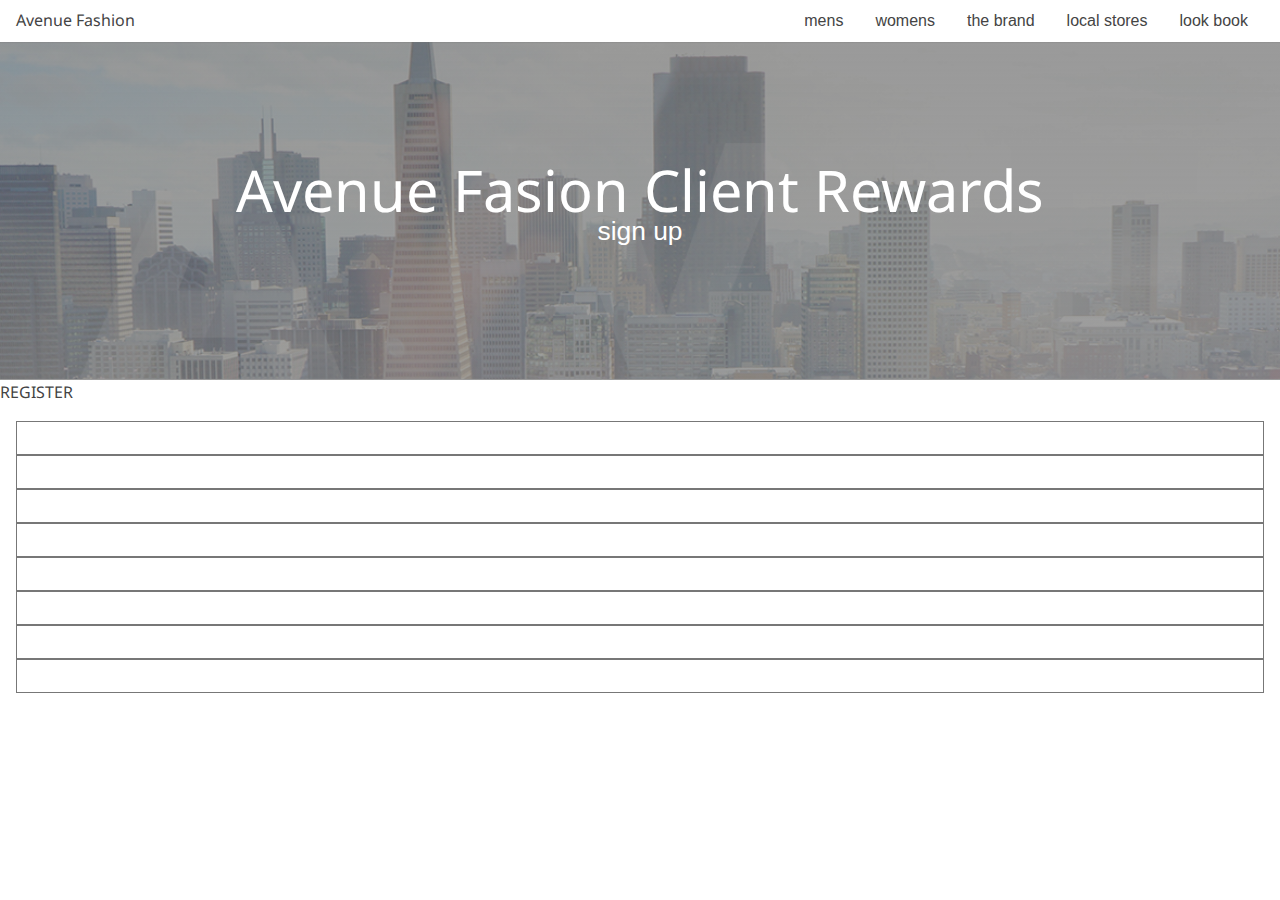
==== avenuefashion.com/index.html @ 08d727f2 "did nav + header + started forms. got a copy a jims(cha-ching)" ====
<!DOCTYPE html>
<html lang="en">

<head>
    <meta charset="UTF-8">
    <meta name="viewport" content="width=device-width, initial-scale=1.0">
    <meta http-equiv="X-UA-Compatible" content="ie=edge">
    <title>Avenue Fashion Client Sign Up</title>
    <link rel="stylesheet" href="css/style.css">

</head>

<body>
  <nav class="site-nav">
      <ul class="icon-view">
          <li class="avenue-brand"><h1><span>Avenue</span> Fashion</h1></li>
          <li> <img class="menu-icon"  src="img/menu.svg" alt="">
            <ul class="list-view">
            <li>mens</li>
            <li>womens</li>
            <li>the brand</li>
            <li>local stores</li>
            <li>look book</li>
            </ul>
        </li>
      </ul>
 
  </nav>
    <header class="page-header">
           <h1 class="title">Avenue Fasion Client Rewards</h1>
           <p class="tagline">sign up</p>
    </header>
    <main>
        <aside>
           <header> <h1>REGISTER</h1></header>
            <form id="avenue-client-reg" class="avenue-client-reg">
                
                <div class="first-name"></div>
                <div class="last-name"></div>
                <div class="email"></div>
                <div class="password"></div>
                <div class="confirm-password"></div>
                <div class="email-frequency"></div>
                <div class="phone-number"></div>
                <div class="fine-print"></div>
            </form>
        </aside>
    </main>
    <footer></footer>
</body>

</html>
---- avenuefashion.com/css/style.css ----
/*!
 * Bootstrap Reboot v4.2.1 (https://getbootstrap.com/)
 * Copyright 2011-2018 The Bootstrap Authors
 * Copyright 2011-2018 Twitter, Inc.
 * Licensed under MIT (https://github.com/twbs/bootstrap/blob/master/LICENSE)
 * Forked from Normalize.css, licensed MIT (https://github.com/necolas/normalize.css/blob/master/LICENSE.md)
 */
@import url("https://fonts.googleapis.com/css?family=Noto+Sans");
*,
*::before,
*::after {
  -webkit-box-sizing: border-box;
          box-sizing: border-box;
}

html {
  font-family: sans-serif;
  line-height: 1.15;
  -webkit-text-size-adjust: 100%;
  -webkit-tap-highlight-color: rgba(0, 0, 0, 0);
}

article,
aside,
figcaption,
figure,
footer,
header,
hgroup,
main,
nav,
section {
  display: block;
}

body {
  margin: 0;
  font-family: -apple-system, BlinkMacSystemFont, "Segoe UI", Roboto, "Helvetica Neue", Arial, "Noto Sans", sans-serif, "Apple Color Emoji", "Segoe UI Emoji", "Segoe UI Symbol", "Noto Color Emoji";
  font-size: 1rem;
  font-weight: 400;
  line-height: 1.5;
  color: #212529;
  text-align: left;
  background-color: #fff;
}

[tabindex="-1"]:focus {
  outline: 0 !important;
}

hr {
  -webkit-box-sizing: content-box;
          box-sizing: content-box;
  height: 0;
  overflow: visible;
}

h1,
h2,
h3,
h4,
h5,
h6 {
  margin-top: 0;
  margin-bottom: 0.5rem;
}

p {
  margin-top: 0;
  margin-bottom: 1rem;
}

abbr[title],
abbr[data-original-title] {
  text-decoration: underline;
  -webkit-text-decoration: underline dotted;
  text-decoration: underline dotted;
  cursor: help;
  border-bottom: 0;
  text-decoration-skip-ink: none;
}

address {
  margin-bottom: 1rem;
  font-style: normal;
  line-height: inherit;
}

ol,
ul,
dl {
  margin-top: 0;
  margin-bottom: 1rem;
  list-style-type: none;
}

ol ol,
ul ul,
ol ul,
ul ol {
  margin-bottom: 0;
}

dt {
  font-weight: 700;
}

dd {
  margin-bottom: .5rem;
  margin-left: 0;
}

blockquote {
  margin: 0 0 1rem;
}

b,
strong {
  font-weight: bolder;
}

small {
  font-size: 80%;
}

sub,
sup {
  position: relative;
  font-size: 75%;
  line-height: 0;
  vertical-align: baseline;
}

sub {
  bottom: -.25em;
}

sup {
  top: -.5em;
}

a {
  color: #007bff;
  text-decoration: none;
  background-color: transparent;
}

a:hover {
  color: #0056b3;
  text-decoration: underline;
}

a:not([href]):not([tabindex]) {
  color: inherit;
  text-decoration: none;
}

a:not([href]):not([tabindex]):hover,
a:not([href]):not([tabindex]):focus {
  color: inherit;
  text-decoration: none;
}

a:not([href]):not([tabindex]):focus {
  outline: 0;
}

pre,
code,
kbd,
samp {
  font-family: SFMono-Regular, Menlo, Monaco, Consolas, "Liberation Mono", "Courier New", monospace;
  font-size: 1em;
}

pre {
  margin-top: 0;
  margin-bottom: 1rem;
  overflow: auto;
}

figure {
  margin: 0 0 1rem;
}

img {
  border: none;
  width: 100%;
  vertical-align: middle;
  border-style: none;
}

svg {
  overflow: hidden;
  vertical-align: middle;
}

table {
  border-collapse: collapse;
}

caption {
  padding-top: 0.75rem;
  padding-bottom: 0.75rem;
  color: #6c757d;
  text-align: left;
  caption-side: bottom;
}

th {
  text-align: inherit;
}

label {
  display: inline-block;
  margin-bottom: 0.5rem;
}

button {
  border-radius: 0;
}

button:focus {
  outline: 1px dotted;
  outline: 5px auto -webkit-focus-ring-color;
}

input,
button,
select,
optgroup,
textarea {
  margin: 0;
  font-family: inherit;
  font-size: inherit;
  line-height: inherit;
}

button,
input {
  overflow: visible;
}

button,
select {
  text-transform: none;
}

button,
[type="button"],
[type="reset"],
[type="submit"] {
  -webkit-appearance: button;
}

button::-moz-focus-inner,
[type="button"]::-moz-focus-inner,
[type="reset"]::-moz-focus-inner,
[type="submit"]::-moz-focus-inner {
  padding: 0;
  border-style: none;
}

input[type="radio"],
input[type="checkbox"] {
  -webkit-box-sizing: border-box;
          box-sizing: border-box;
  padding: 0;
}

input[type="date"],
input[type="time"],
input[type="datetime-local"],
input[type="month"] {
  -webkit-appearance: listbox;
}

textarea {
  overflow: auto;
  resize: vertical;
}

fieldset {
  min-width: 0;
  padding: 0;
  margin: 0;
  border: 0;
}

legend {
  display: block;
  width: 100%;
  max-width: 100%;
  padding: 0;
  margin-bottom: .5rem;
  font-size: 1.5rem;
  line-height: inherit;
  color: inherit;
  white-space: normal;
}

progress {
  vertical-align: baseline;
}

[type="number"]::-webkit-inner-spin-button,
[type="number"]::-webkit-outer-spin-button {
  height: auto;
}

[type="search"] {
  outline-offset: -2px;
  -webkit-appearance: none;
}

[type="search"]::-webkit-search-decoration {
  -webkit-appearance: none;
}

::-webkit-file-upload-button {
  font: inherit;
  -webkit-appearance: button;
}

output {
  display: inline-block;
}

summary {
  display: list-item;
  cursor: pointer;
}

template {
  display: none;
}

[hidden] {
  display: none !important;
}
/*! minireset.css v0.0.4 | MIT License | github.com/jgthms/minireset.css */
html,
body,
p,
ol,
ul,
li,
dl,
dt,
dd,
blockquote,
figure,
fieldset,
legend,
textarea,
pre,
iframe,
hr,
h1,
h2,
h3,
h4,
h5,
h6 {
  margin: 0;
  padding: 0;
}

h1,
h2,
h3,
h4,
h5,
h6 {
  font-size: 100%;
  font-weight: normal;
}

ul {
  list-style: none;
}

button,
input,
select,
textarea {
  margin: 0;
}

html {
  -webkit-box-sizing: border-box;
          box-sizing: border-box;
}

* html, html:before, html:after {
  -webkit-box-sizing: inherit;
          box-sizing: inherit;
}

img,
embed,
iframe,
object,
video {
  height: auto;
  max-width: 100%;
}

audio {
  max-width: 100%;
}

iframe {
  border: 0;
}

table {
  border-collapse: collapse;
  border-spacing: 0;
}

table td,
table th {
  padding: 0;
  text-align: left;
}

/* montserrat-300 - latin */
@font-face {
  font-family: 'Montserrat';
  display: block;
  font-style: normal;
  font-weight: 300;
  src: local("Montserrat Light"), local("Montserrat-Light"), url("../fonts/montserrat/montserrat-v12-latin-300.woff2") format("woff2"), url("../fonts/montserrat/montserrat-v12-latin-300.woff") format("woff");
  /* Chrome 6+, Firefox 3.6+, IE 9+, Safari 5.1+ */
}

/* montserrat-regular - latin */
@font-face {
  font-family: 'Montserrat';
  display: block;
  font-style: normal;
  font-weight: 400;
  src: local("Montserrat Regular"), local("Montserrat-Regular"), url("../fonts/montserrat/montserrat-v12-latin-regular.woff2") format("woff2"), url("../fonts/montserrat/montserrat-v12-latin-regular.woff") format("woff");
  /* Chrome 6+, Firefox 3.6+, IE 9+, Safari 5.1+ */
}

/* montserrat-700 - latin */
@font-face {
  font-family: 'Montserrat';
  display: block;
  font-style: normal;
  font-weight: 700;
  src: local("Montserrat Bold"), local("Montserrat-Bold"), url("../fonts/montserrat/montserrat-v12-latin-700.woff2") format("woff2"), url("../fonts/montserrat/montserrat-v12-latin-700.woff") format("woff");
  /* Chrome 6+, Firefox 3.6+, IE 9+, Safari 5.1+ */
}

/* roboto-regular - latin */
@font-face {
  font-family: 'Roboto';
  display: block;
  font-style: normal;
  font-weight: 400;
  src: local("Roboto"), local("Roboto-Regular"), url("../fonts/roboto/roboto-v18-latin-regular.woff2") format("woff2"), url("../fonts/roboto/roboto-v18-latin-regular.woff") format("woff");
  /* Chrome 6+, Firefox 3.6+, IE 9+, Safari 5.1+ */
}

body {
  color: #444;
  font-size: "Montserrat";
  font-weight: 400;
  line-height: 1.6;
}

h1,
h2,
h3,
h4,
h5,
h6 {
  font-family: "Noto Sans", sans-serif;
  font-weight: 400;
}

.h1,
.h2 {
  line-height: 1.1;
}

.h3,
.h4 {
  line-height: 1.3;
}

.h1 {
  font-size: 400%;
  letter-spacing: -2px;
}

.h2 {
  font-size: 250%;
  letter-spacing: -1px;
}

.h3 {
  font-size: 200%;
}

.h4 {
  font-size: 180%;
}

.h5 {
  font-size: 130%;
}

/* .fixed {
    // font-family: $fixed-font-family;
    // font-size: $fixed-font-size;
    // line-height: $fixed-line-height;
}
 */
.quiet {
  color: cornflowerblue;
}

.loud, .bold {
  color: tomato;
}

.italic {
  font-style: italic;
}

.bold {
  font-weight: 700;
}

.block-margins {
  margin: 1em 0;
}

.unordered-list {
  list-style-type: disc;
}

.ordered-list {
  list-style: decimal;
}

.site-nav {
  padding: 0.5rem 1rem;
}

.icon-view {
  display: -webkit-box;
  display: -ms-flexbox;
  display: flex;
  -webkit-box-pack: justify;
      -ms-flex-pack: justify;
          justify-content: space-between;
}

.menu-icon {
  width: 1.5rem;
}

.list-view {
  display: none;
}

.avenu-brand {
  font-size: 1.125rem;
  font-weight: 300;
  color: #333;
}

.avenu-brand span {
  font-weight: 700;
}

@media (min-width: 720px) {
  .menu-icon {
    display: none;
  }
  .list-view {
    display: -webkit-box;
    display: -ms-flexbox;
    display: flex;
  }
  .list-view li {
    margin: 0 1rem;
  }
}

.page-header {
  background: -webkit-gradient(linear, left top, left bottom, from(rgba(83, 83, 83, 0.589)), to(rgba(128, 128, 128, 0.76))), url("../img/header-bkg-small.jpg") center/cover no-repeat;
  background: linear-gradient(rgba(83, 83, 83, 0.589), rgba(128, 128, 128, 0.76)), url("../img/header-bkg-small.jpg") center/cover no-repeat;
  padding: 8rem 0;
  color: #fff;
  text-align: center;
}

.title {
  font-size: calc(2rem + 2vw);
  line-height: 2.5rem;
}

.tagline {
  font-size: calc(1.25rem + 0.5vw);
}

@media (min-width: 800px) {
  .page-header {
    background: -webkit-gradient(linear, left top, left bottom, from(rgba(83, 83, 83, 0.589)), to(rgba(128, 128, 128, 0.76))), url("../img/header-bkg-large.jpg") center/cover no-repeat;
    background: linear-gradient(rgba(83, 83, 83, 0.589), rgba(128, 128, 128, 0.76)), url("../img/header-bkg-large.jpg") center/cover no-repeat;
    padding: 8rem 0;
  }
}

.avenue-client-reg {
  padding: 1rem;
}

.avenue-client-reg div {
  border: 1px solid #777777;
  padding: 1rem;
}
/*# sourceMappingURL=style.css.map */
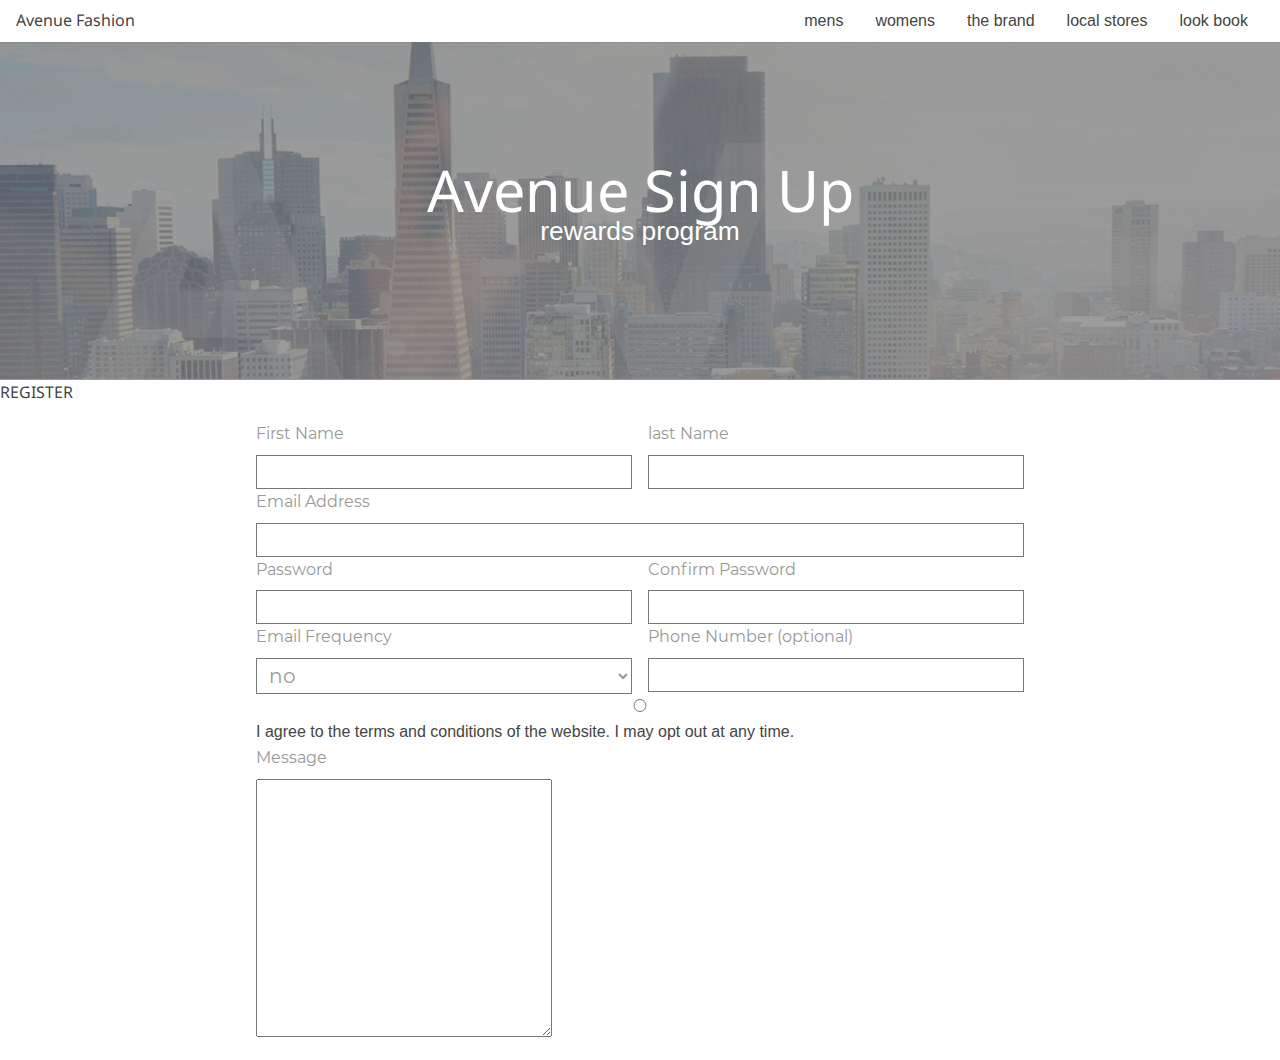
==== commit ae7b4fc1: "started forms shit" ====
--- a/avenuefashion.com/index.html
+++ b/avenuefashion.com/index.html
@@ -27,22 +27,52 @@
  
   </nav>
     <header class="page-header">
-           <h1 class="title">Avenue Fasion Client Rewards</h1>
-           <p class="tagline">sign up</p>
+           <h1 class="title">Avenue Sign Up</h1>
+           <p class="tagline">rewards program</p>
     </header>
     <main>
         <aside>
            <header> <h1>REGISTER</h1></header>
             <form id="avenue-client-reg" class="avenue-client-reg">
-                
-                <div class="first-name"></div>
-                <div class="last-name"></div>
-                <div class="email"></div>
-                <div class="password"></div>
-                <div class="confirm-password"></div>
-                <div class="email-frequency"></div>
-                <div class="phone-number"></div>
-                <div class="fine-print"></div>
+                <div class="first-name">
+                    <label for="firstName">First Name</label>
+                    <input id="firstName" type="text">
+                </div>
+                <div class="last-name">
+                    <label for="lastName">last Name</label>
+                    <input id="lastName" type="text">
+                </div>
+                <div class="email">
+                    <label for="email">Email Address</label>
+                    <input id="email" type="text">
+                </div>
+                <div class="password">
+                    <label for="password">Password</label>
+                    <input id="password" type="text">
+                </div>
+                <div class="confirm-password">
+                    <label for="conf-pass">Confirm Password</label>
+                    <input id="conf-pass" type="text">
+                </div>
+                <div class="email-frequency">
+                    <label for="">Email Frequency</label>
+                    <select name="" id="">
+                        <option value="no">no</option>
+                        <option value="yea">yes</option>
+                        <option value="weekly">weekly</option>
+                    </select>
+                </div>
+                <div class="phone-number">
+                    <label for="phoneNumber">Phone Number <span>(optional)</span></label>
+                    <input id="phoneNumber" type="text">
+                </div>
+                <div class="fine-print">
+                    <input id="email" type="radio"> I agree to the terms and conditions of the website. I may opt out at any time.
+                </div>
+                <div class="message">
+                    <label for="">Message</label><br/>
+                    <textarea name="" id="" cols="30" rows="10"></textarea>
+                </div>
             </form>
         </aside>
     </main>
--- a/avenuefashion.com/css/style.css
+++ b/avenuefashion.com/css/style.css
@@ -1,9 +1,9 @@
-/*!
- * Bootstrap Reboot v4.2.1 (https://getbootstrap.com/)
- * Copyright 2011-2018 The Bootstrap Authors
- * Copyright 2011-2018 Twitter, Inc.
- * Licensed under MIT (https://github.com/twbs/bootstrap/blob/master/LICENSE)
- * Forked from Normalize.css, licensed MIT (https://github.com/necolas/normalize.css/blob/master/LICENSE.md)
+/*!
+ * Bootstrap Reboot v4.2.1 (https://getbootstrap.com/)
+ * Copyright 2011-2018 The Bootstrap Authors
+ * Copyright 2011-2018 Twitter, Inc.
+ * Licensed under MIT (https://github.com/twbs/bootstrap/blob/master/LICENSE)
+ * Forked from Normalize.css, licensed MIT (https://github.com/necolas/normalize.css/blob/master/LICENSE.md)
  */
 @import url("https://fonts.googleapis.com/css?family=Noto+Sans");
 *,
@@ -514,11 +514,11 @@
   font-size: 130%;
 }
 
-/* .fixed {
-    // font-family: $fixed-font-family;
-    // font-size: $fixed-font-size;
-    // line-height: $fixed-line-height;
-}
+/* .fixed {
+    // font-family: $fixed-font-family;
+    // font-size: $fixed-font-size;
+    // line-height: $fixed-line-height;
+}
  */
 .quiet {
   color: cornflowerblue;
@@ -620,10 +620,93 @@
 
 .avenue-client-reg {
   padding: 1rem;
-}
-
-.avenue-client-reg div {
+  max-width: 960px;
+  margin: 0 auto;
+}
+
+.avenue-client-reg {
+  margin: 0 auto;
+  max-width: 800px;
+}
+
+.avenue-client-reg input, .avenue-client-reg select {
+  background: #fff;
   border: 1px solid #777777;
-  padding: 1rem;
+  width: 100%;
+  line-height: 1.5rem;
+  padding: 0.25rem 0.5rem;
+  font-family: "Montserrat";
+  font-size: 1.25rem;
+  color: #999;
+}
+
+.avenue-client-reg label {
+  color: #999;
+  font-family: "Montserrat";
+  font-size: 1rem;
+}
+
+@media (min-width: 720px) {
+  .avenue-client-reg {
+    display: -ms-grid;
+    display: grid;
+    -ms-grid-columns: (1fr)[2];
+        grid-template-columns: repeat(2, 1fr);
+    grid-column-gap: 1rem;
+        grid-template-areas: "firstname lastname"+ "email email"+ "password confirm"+ "frequency phone"+ "terms terms"+ "message message";
+  }
+  .avenue-client-reg :nth-child(1) {
+    -ms-grid-row: 1;
+    -ms-grid-column: 1;
+    grid-area: firstname;
+  }
+  .avenue-client-reg :nth-child(2) {
+    -ms-grid-row: 1;
+    -ms-grid-column: 2;
+    grid-area: lastname;
+  }
+  .avenue-client-reg :nth-child(3) {
+    -ms-grid-row: 2;
+    -ms-grid-column: 1;
+    -ms-grid-column-span: 2;
+    grid-area: email;
+  }
+  .avenue-client-reg :nth-child(4) {
+    -ms-grid-row: 3;
+    -ms-grid-column: 1;
+    grid-area: password;
+  }
+  .avenue-client-reg :nth-child(5) {
+    -ms-grid-row: 3;
+    -ms-grid-column: 2;
+    grid-area: confirm;
+  }
+  .avenue-client-reg :nth-child(6) {
+    -ms-grid-row: 4;
+    -ms-grid-column: 1;
+    grid-area: frequency;
+  }
+  .avenue-client-reg :nth-child(7) {
+    -ms-grid-row: 4;
+    -ms-grid-column: 2;
+    grid-area: phone;
+  }
+  .avenue-client-reg :nth-child(8) {
+    -ms-grid-row: 5;
+    -ms-grid-column: 1;
+    -ms-grid-column-span: 2;
+    grid-area: terms;
+  }
+  .avenue-client-reg :nth-child(9) {
+    -ms-grid-row: 6;
+    -ms-grid-column: 1;
+    -ms-grid-column-span: 2;
+    grid-area: message;
+  }
 }
 /*# sourceMappingURL=style.css.map */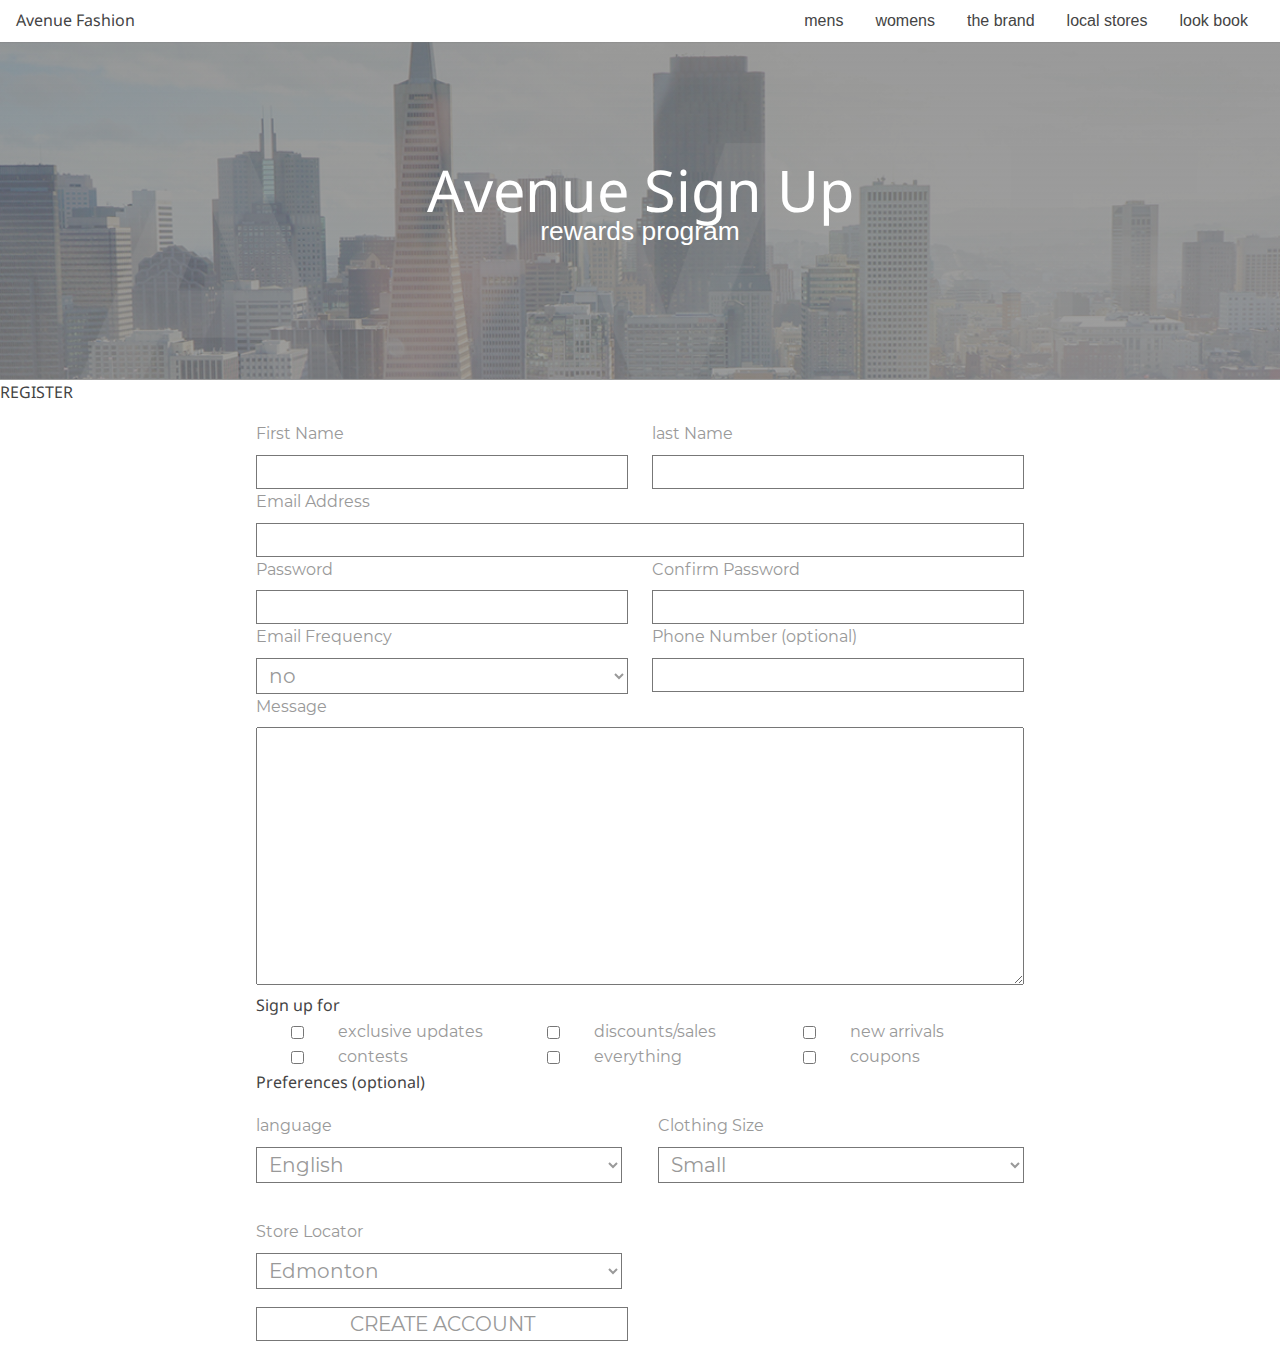
==== commit 2386f67e: "did more form stuff" ====
--- a/avenuefashion.com/index.html
+++ b/avenuefashion.com/index.html
@@ -32,7 +32,7 @@
     </header>
     <main>
         <aside>
-           <header> <h1>REGISTER</h1></header>
+            <h1>REGISTER</h1>
             <form id="avenue-client-reg" class="avenue-client-reg">
                 <div class="first-name">
                     <label for="firstName">First Name</label>
@@ -55,6 +55,16 @@
                     <input id="conf-pass" type="text">
                 </div>
                 <div class="email-frequency">
+                    
+                    <!-- <style>
+                        select{
+                            appearance: none;
+                            -webkit-appearance: none;
+                            -moz-appearance: none;
+                            background: url(../img/menu.svg) no-repeat;
+                        }
+                    </style> -->
+
                     <label for="">Email Frequency</label>
                     <select name="" id="">
                         <option value="no">no</option>
@@ -67,12 +77,101 @@
                     <input id="phoneNumber" type="text">
                 </div>
                 <div class="fine-print">
-                    <input id="email" type="radio"> I agree to the terms and conditions of the website. I may opt out at any time.
+                    <!-- <input id="email" type="radio"> <label for="">I agree to the terms and conditions of the website. I may opt out at any time.</label> -->
+                    
+                    <!-- <style>
+                        .radio-button{
+                            display: inline;
+                        }
+                        .dot{
+                            width: 5rem;
+                            height: 5rem;
+                            border-radius: 50%;
+                            background: grey;
+                            display: inline-flex;
+                            justify-content: center;
+                            align-items: center;
+                        }
+                        .inner-dot{
+                            width: 35%;
+                            height: 35%;
+                            border-radius: 50%;
+                            background: black;
+                        }
+                        .label{
+                            display: inline;
+                        }
+                    </style>
+                    <div class="radio-button">
+                        <div id="dot" class="dot" data-checked="true">
+                            <div id="inner-dot" class="inner-dot"></div>
+                        </div>
+                        <label class=".label" for="">dfg dfg dfg </label>
+                    </div>
+                    <script>
+                        const dot = document.querySelector('#dot');
+                        const innerDot = document.querySelector('#inner-dot');
+                        console.log(dot.dataset.checked)
+                        dot.addEventListener('click', ()=>{
+                            innerDot.classList.toggle('inner-dot')
+                        })
+                    </script> -->
+
                 </div>
+
                 <div class="message">
                     <label for="">Message</label><br/>
                     <textarea name="" id="" cols="30" rows="10"></textarea>
                 </div>
+
+                <div class="sign-up">
+                    <h2>Sign up for</h2>
+                    <div class="updates">
+                        <input type="checkbox" id="updates"><label for="updates">exclusive updates</label>
+                    </div>
+                    <div class="discounts">
+                        <input type="checkbox" id="discounts"><label for="discounts">discounts/sales</label>
+                    </div>
+                    <div class="new-arrivals">
+                        <input type="checkbox" id="new-arrivals"><label for="new-arrivals">new arrivals</label>
+                    </div>
+                    <div class="contests">
+                        <input type="checkbox" id="contests"><label for="contests">contests</label>
+                    </div>
+                    <div class="everything">
+                        <input type="checkbox" id="everything"><label for="everything">everything</label>
+                    </div>
+                    <div class="coupons">
+                        <input type="checkbox" id="coupons"><label for="coupons">coupons</label>
+                    </div>
+                </div>
+
+                <div class="preferences">
+                    <h2>Preferences (optional)</h2>
+                    <div class="language">
+                        <label for="language">language</label>
+                        <select name="" id="language">
+                            <option value="english">English</option>
+                        </select>
+                    </div>
+                    <div class="clothing-size">
+                        <label for="clothing-size">Clothing Size</label>
+                        <select name="" id="clothing-size">
+                            <option value="small">Small</option>
+                        </select>
+                    </div>
+                    <div class="store-locator">
+                        <label for="store-locator">Store Locator</label>
+                        <select name="" id="store-locator">
+                            <option value="edmonton">Edmonton</option>
+                        </select>
+                    </div>
+                </div>
+
+                <div class="submit-form">
+                    <input type="submit" value="CREATE ACCOUNT">
+                </div>
+
             </form>
         </aside>
     </main>
--- a/avenuefashion.com/css/style.css
+++ b/avenuefashion.com/css/style.css
@@ -646,67 +646,176 @@
   font-size: 1rem;
 }
 
+.avenue-client-reg h1 {
+  width: 100%;
+}
+
+.message textarea {
+  width: 100%;
+}
+
+.sign-up {
+  grid-area: signup;
+  display: -webkit-box;
+  display: -ms-flexbox;
+  display: flex;
+  -ms-flex-pack: distribute;
+      justify-content: space-around;
+  -ms-flex-wrap: wrap;
+      flex-wrap: wrap;
+}
+
+.sign-up label {
+  display: inline;
+  padding-left: 0.25rem;
+}
+
+.sign-up input[type='checkbox'] {
+  width: inherit;
+  display: inline-block;
+  border: 3px solid green;
+  vertical-align: middle;
+}
+
+.sign-up div {
+  width: calc(33% - 0.7rem);
+}
+
+.sign-up h2 {
+  width: 100%;
+}
+
+.preferences {
+  grid-area: pref;
+  display: -webkit-box;
+  display: -ms-flexbox;
+  display: flex;
+  -ms-flex-wrap: wrap;
+      flex-wrap: wrap;
+  -webkit-box-pack: justify;
+      -ms-flex-pack: justify;
+          justify-content: space-between;
+}
+
+.preferences div {
+  width: calc(50% - 1.125rem);
+  margin: 1.125rem 0;
+}
+
+.preferences h2 {
+  width: 100%;
+}
+
 @media (min-width: 720px) {
   .avenue-client-reg {
     display: -ms-grid;
     display: grid;
     -ms-grid-columns: (1fr)[2];
         grid-template-columns: repeat(2, 1fr);
-    grid-column-gap: 1rem;
+    grid-column-gap: 1.5rem;
         grid-template-areas: "firstname lastname"  "email email"  "password confirm"  "frequency phone"  "terms terms"- "message message";
-  }
-  .avenue-client-reg :nth-child(1) {
+ "message message"+ "signup signup"+ "pref pref";
+  }
+  .avenue-client-reg .firstname {
     -ms-grid-row: 1;
     -ms-grid-column: 1;
     grid-area: firstname;
   }
-  .avenue-client-reg :nth-child(2) {
+  .avenue-client-reg .lastname {
     -ms-grid-row: 1;
     -ms-grid-column: 2;
     grid-area: lastname;
   }
-  .avenue-client-reg :nth-child(3) {
+  .avenue-client-reg .email {
     -ms-grid-row: 2;
     -ms-grid-column: 1;
     -ms-grid-column-span: 2;
     grid-area: email;
   }
-  .avenue-client-reg :nth-child(4) {
+  .avenue-client-reg .password {
     -ms-grid-row: 3;
     -ms-grid-column: 1;
     grid-area: password;
   }
-  .avenue-client-reg :nth-child(5) {
+  .avenue-client-reg .confirm-password {
     -ms-grid-row: 3;
     -ms-grid-column: 2;
     grid-area: confirm;
   }
-  .avenue-client-reg :nth-child(6) {
+  .avenue-client-reg .email-frequency {
     -ms-grid-row: 4;
     -ms-grid-column: 1;
     grid-area: frequency;
   }
-  .avenue-client-reg :nth-child(7) {
+  .avenue-client-reg .phone-number {
     -ms-grid-row: 4;
     -ms-grid-column: 2;
     grid-area: phone;
   }
-  .avenue-client-reg :nth-child(8) {
+  .avenue-client-reg .fine-print {
     -ms-grid-row: 5;
     -ms-grid-column: 1;
     -ms-grid-column-span: 2;
     grid-area: terms;
   }
-  .avenue-client-reg :nth-child(9) {
+  .avenue-client-reg .message {
     -ms-grid-row: 6;
     -ms-grid-column: 1;
     -ms-grid-column-span: 2;
     grid-area: message;
   }
+  .avenue-client-reg .message textarea {
+    width: 100%;
+  }
+  .avenue-client-reg .sign-up {
+    -ms-grid-row: 7;
+    -ms-grid-column: 1;
+    -ms-grid-column-span: 2;
+    grid-area: signup;
+    display: -webkit-box;
+    display: -ms-flexbox;
+    display: flex;
+    -ms-flex-pack: distribute;
+        justify-content: space-around;
+    -ms-flex-wrap: wrap;
+        flex-wrap: wrap;
+  }
+  .avenue-client-reg .sign-up label {
+    display: inline;
+    padding-left: 0.25rem;
+  }
+  .avenue-client-reg .sign-up input[type='checkbox'] {
+    width: inherit;
+    display: inline-block;
+    border: 3px solid green;
+    vertical-align: middle;
+  }
+  .avenue-client-reg .sign-up div {
+    width: calc(33% - 0.5rem);
+  }
+  .avenue-client-reg .preferences {
+    -ms-grid-row: 8;
+    -ms-grid-column: 1;
+    -ms-grid-column-span: 2;
+    grid-area: pref;
+    display: -webkit-box;
+    display: -ms-flexbox;
+    display: flex;
+    -ms-flex-wrap: wrap;
+        flex-wrap: wrap;
+    -webkit-box-pack: justify;
+        -ms-flex-pack: justify;
+            justify-content: space-between;
+  }
+  .avenue-client-reg .preferences div {
+    width: calc(50% - 1.125rem);
+    margin: 1.125rem 0;
+  }
 }
 /*# sourceMappingURL=style.css.map */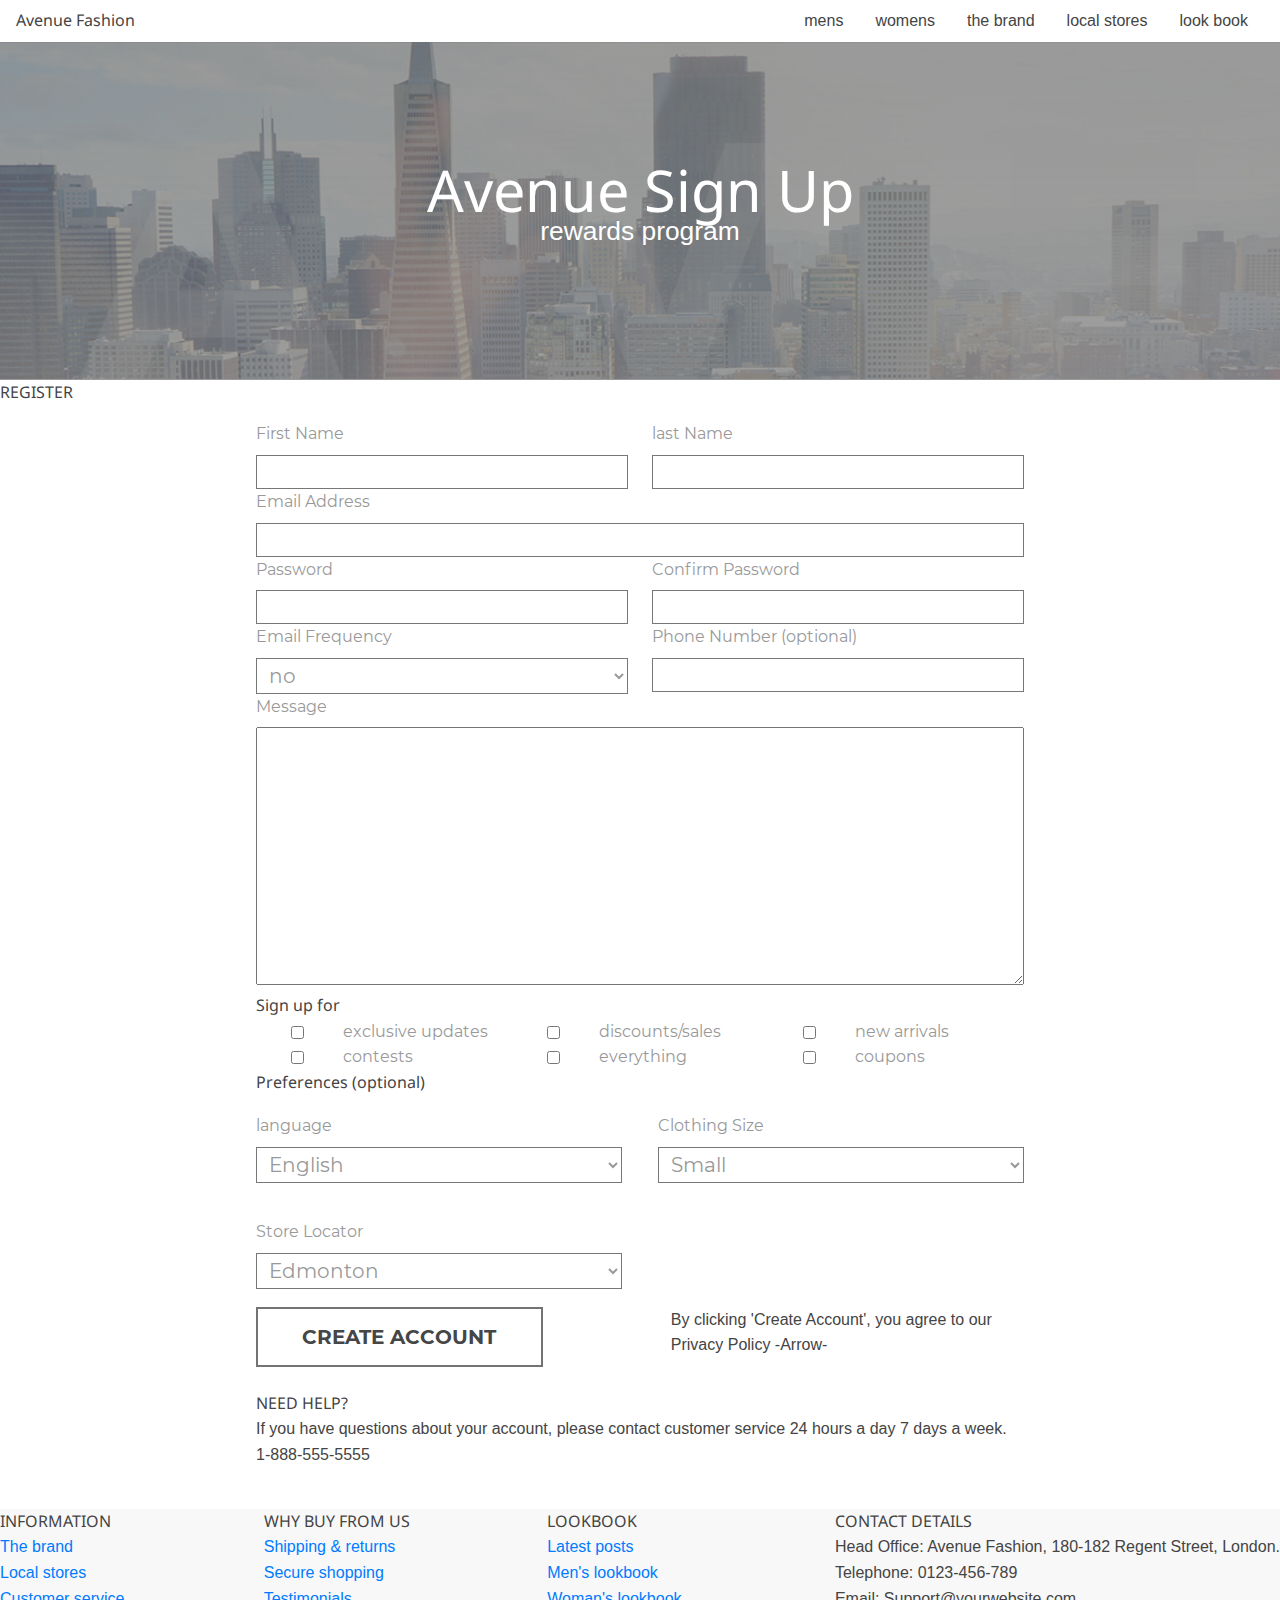
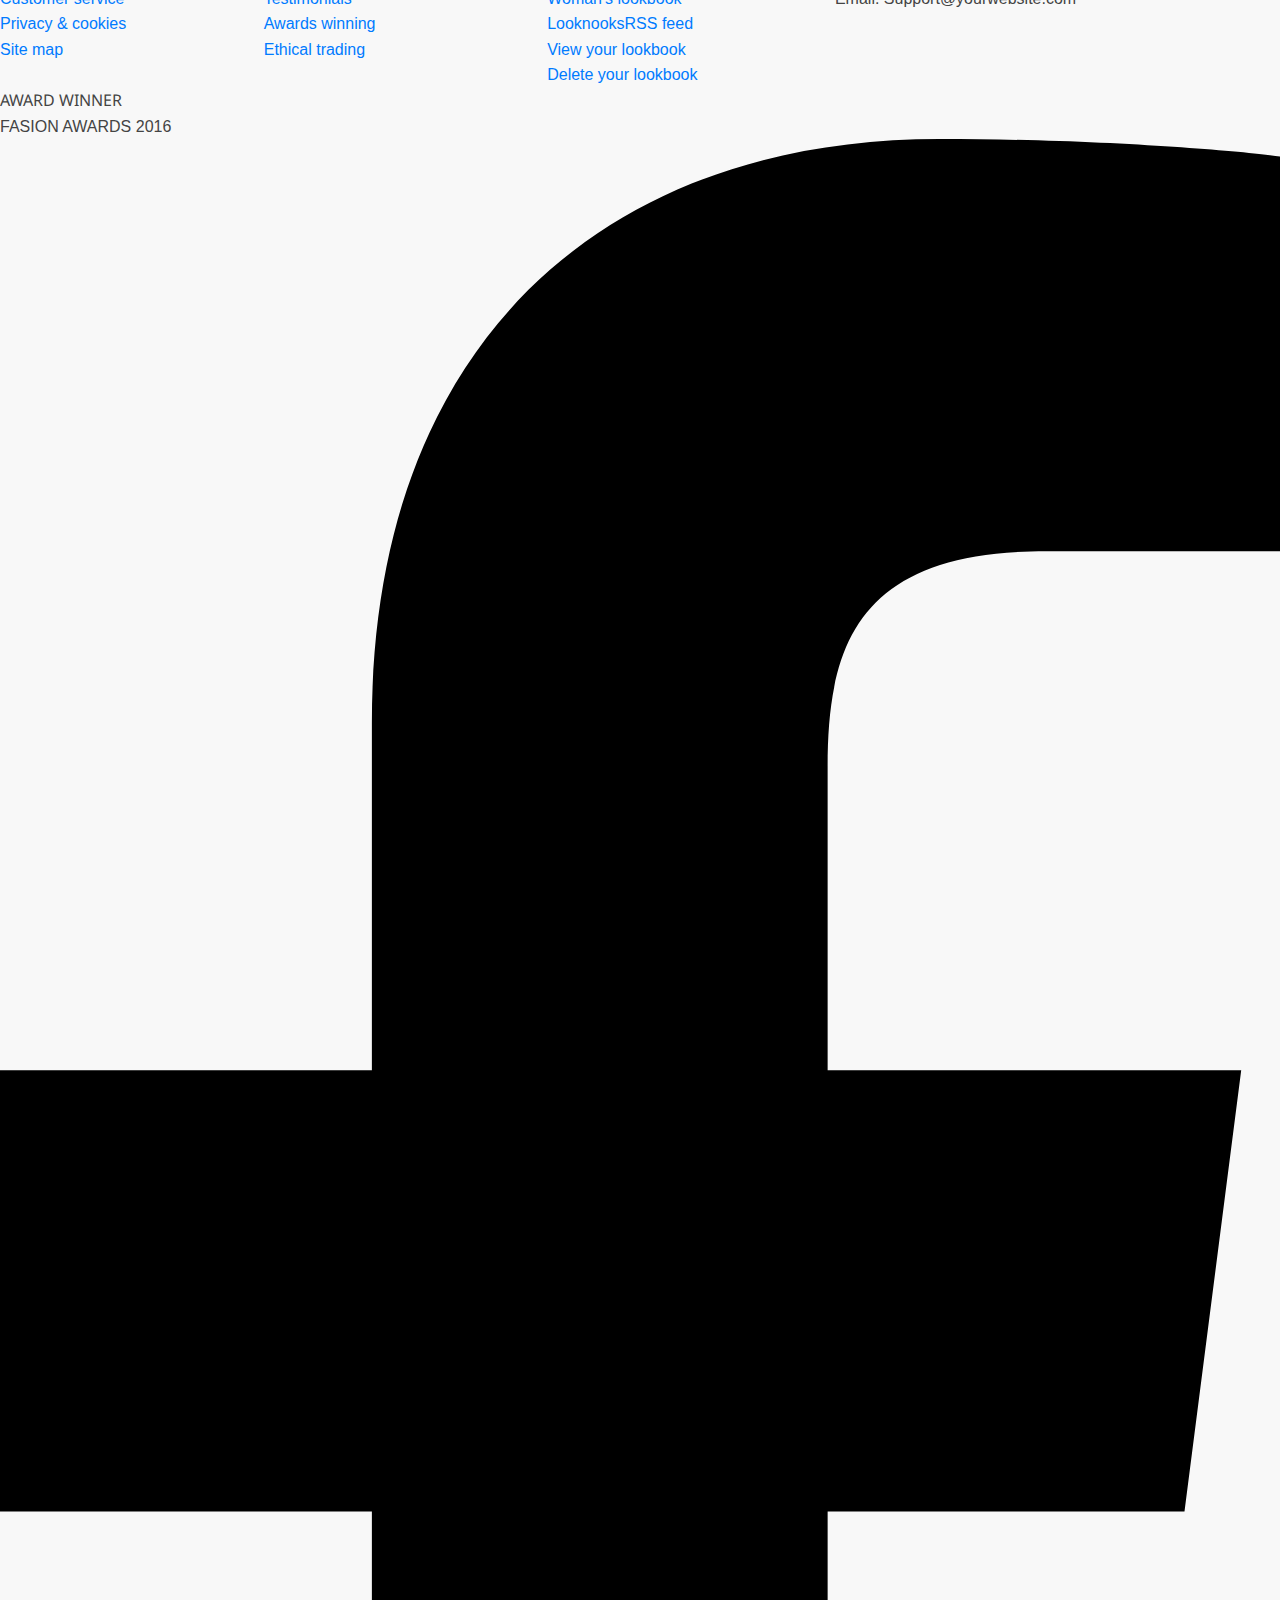
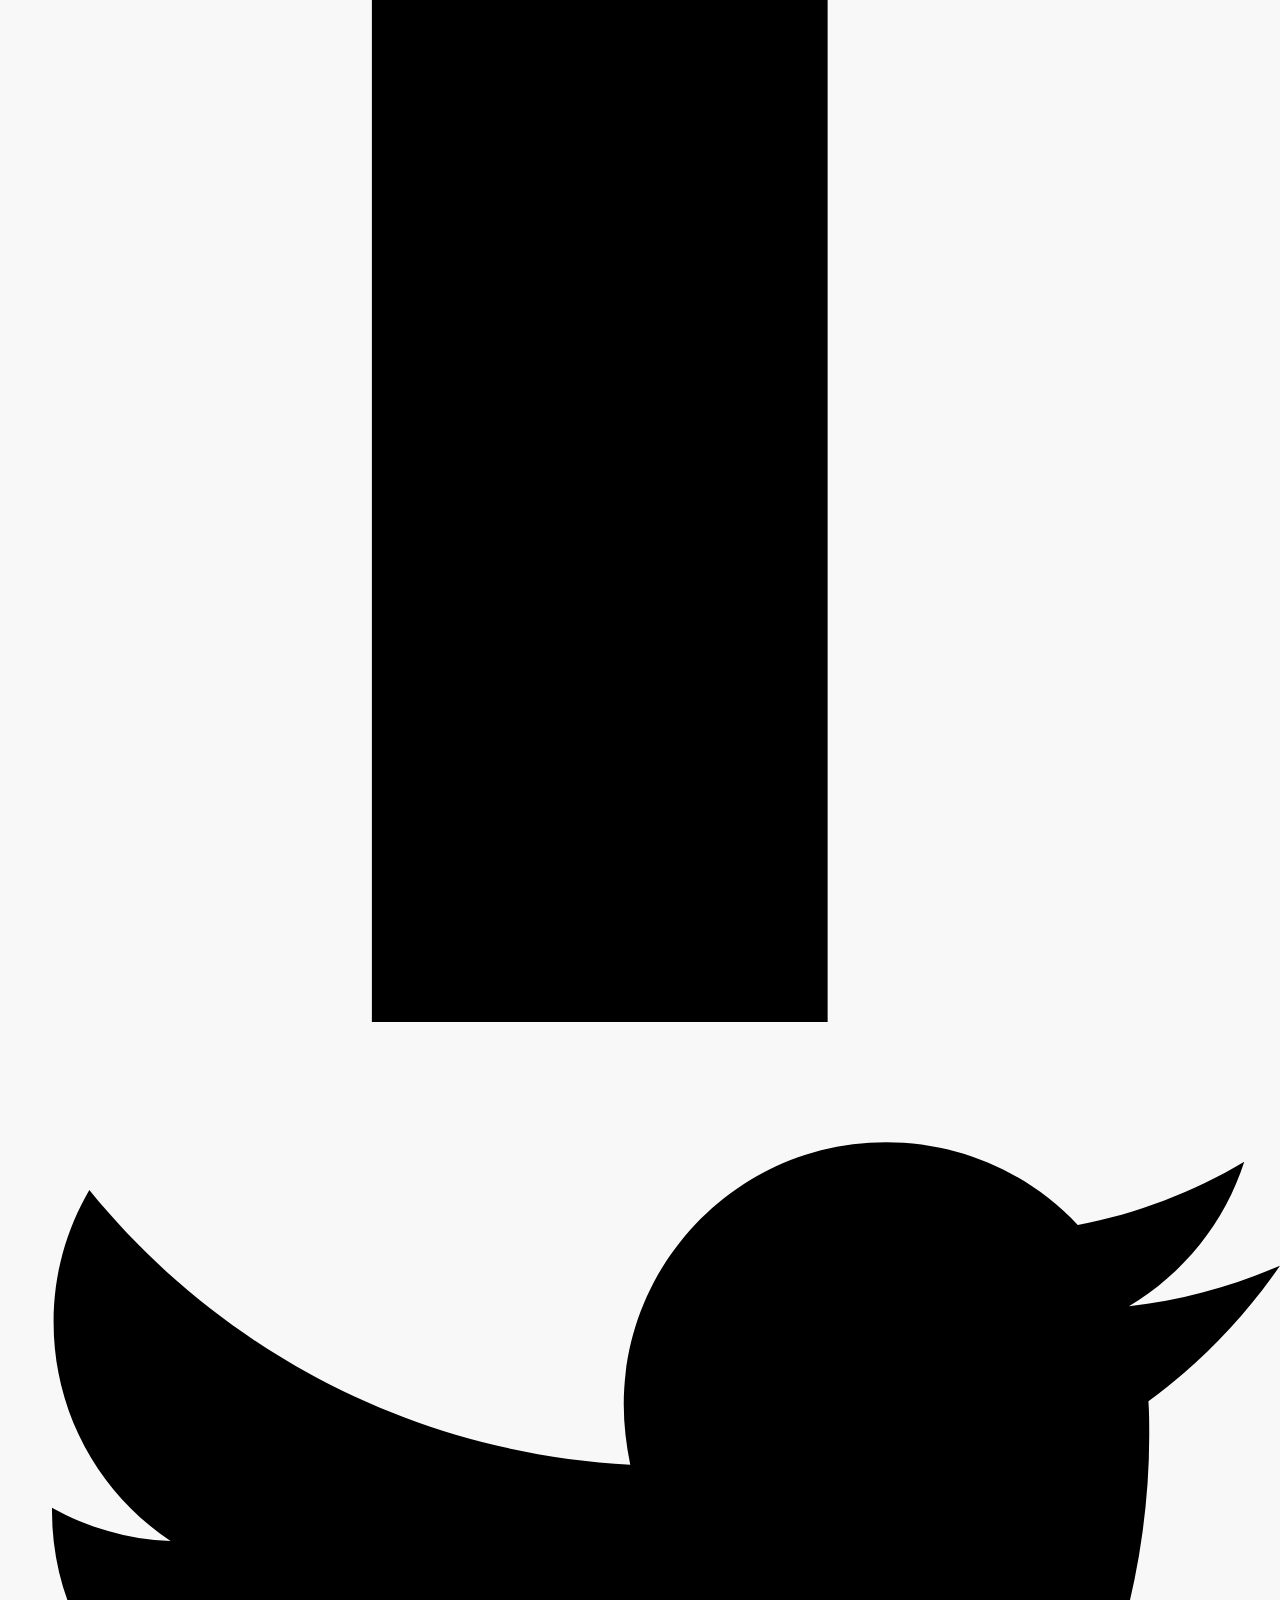
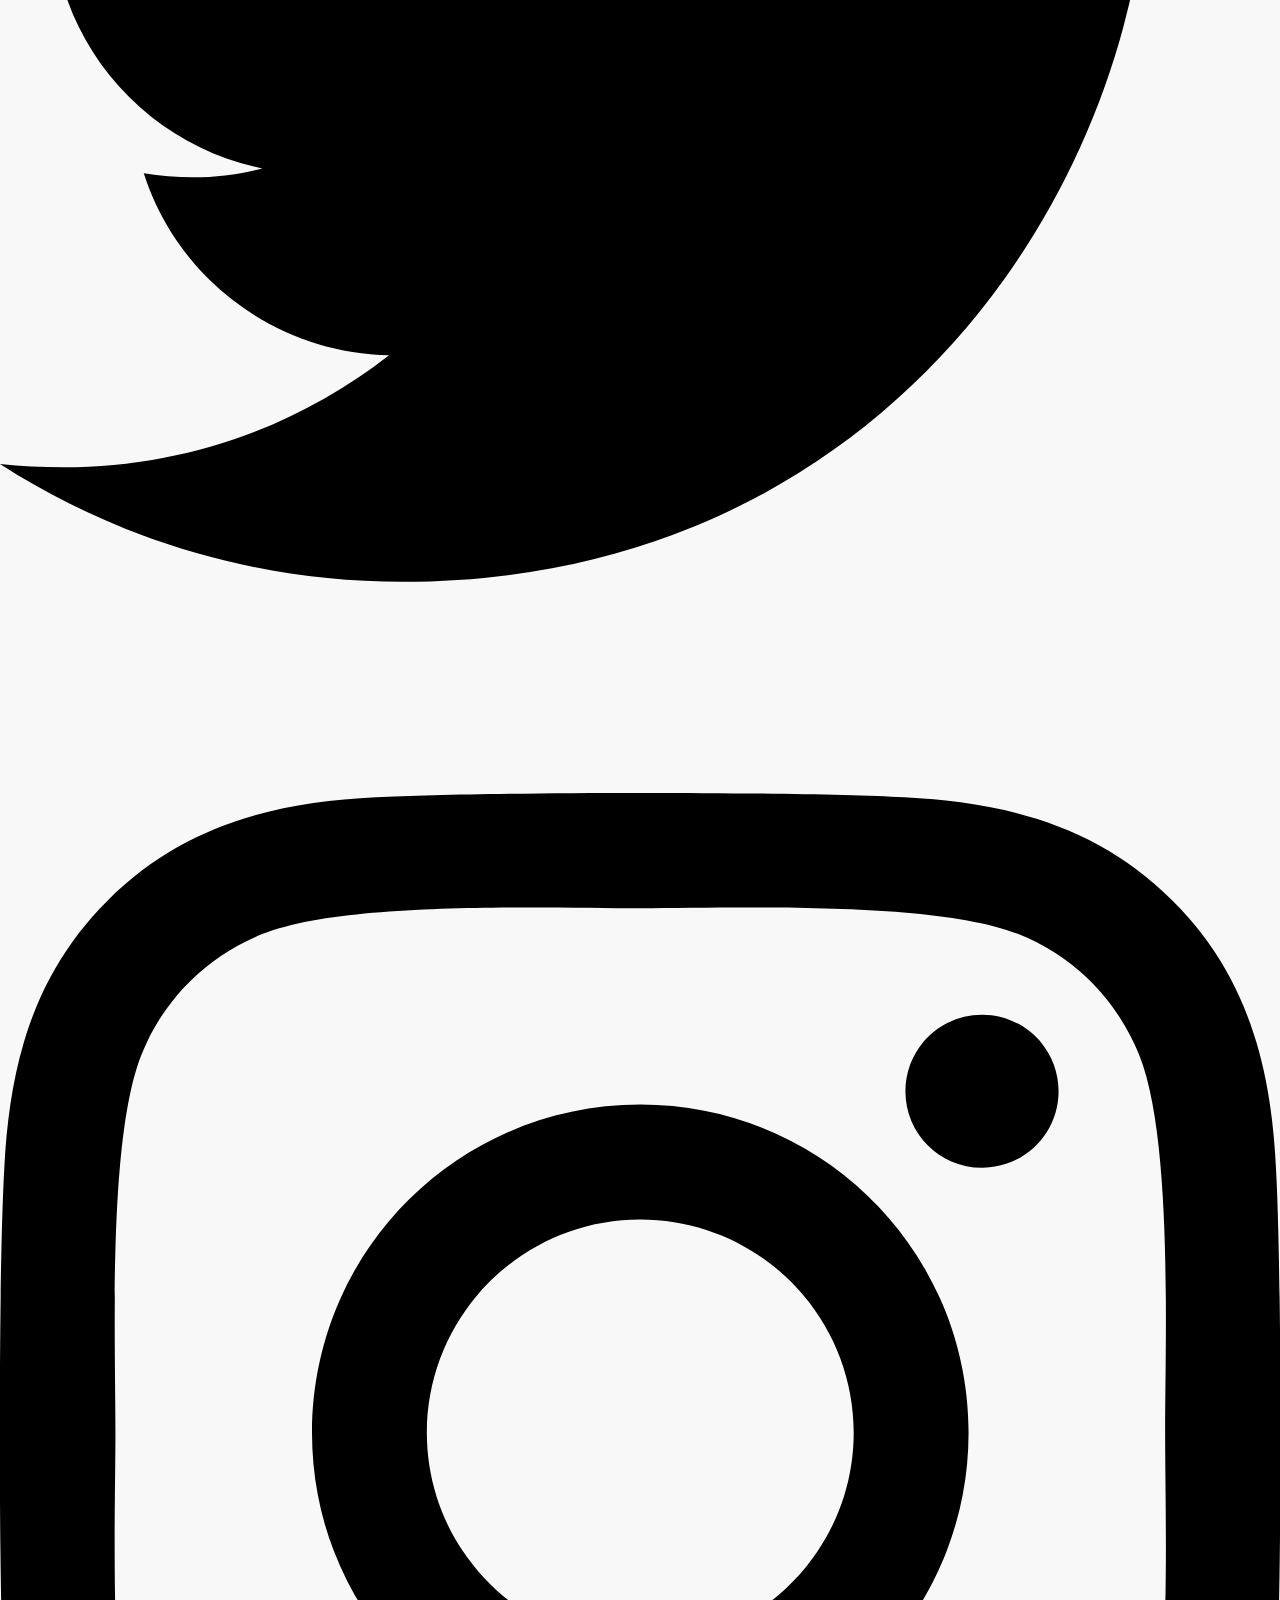
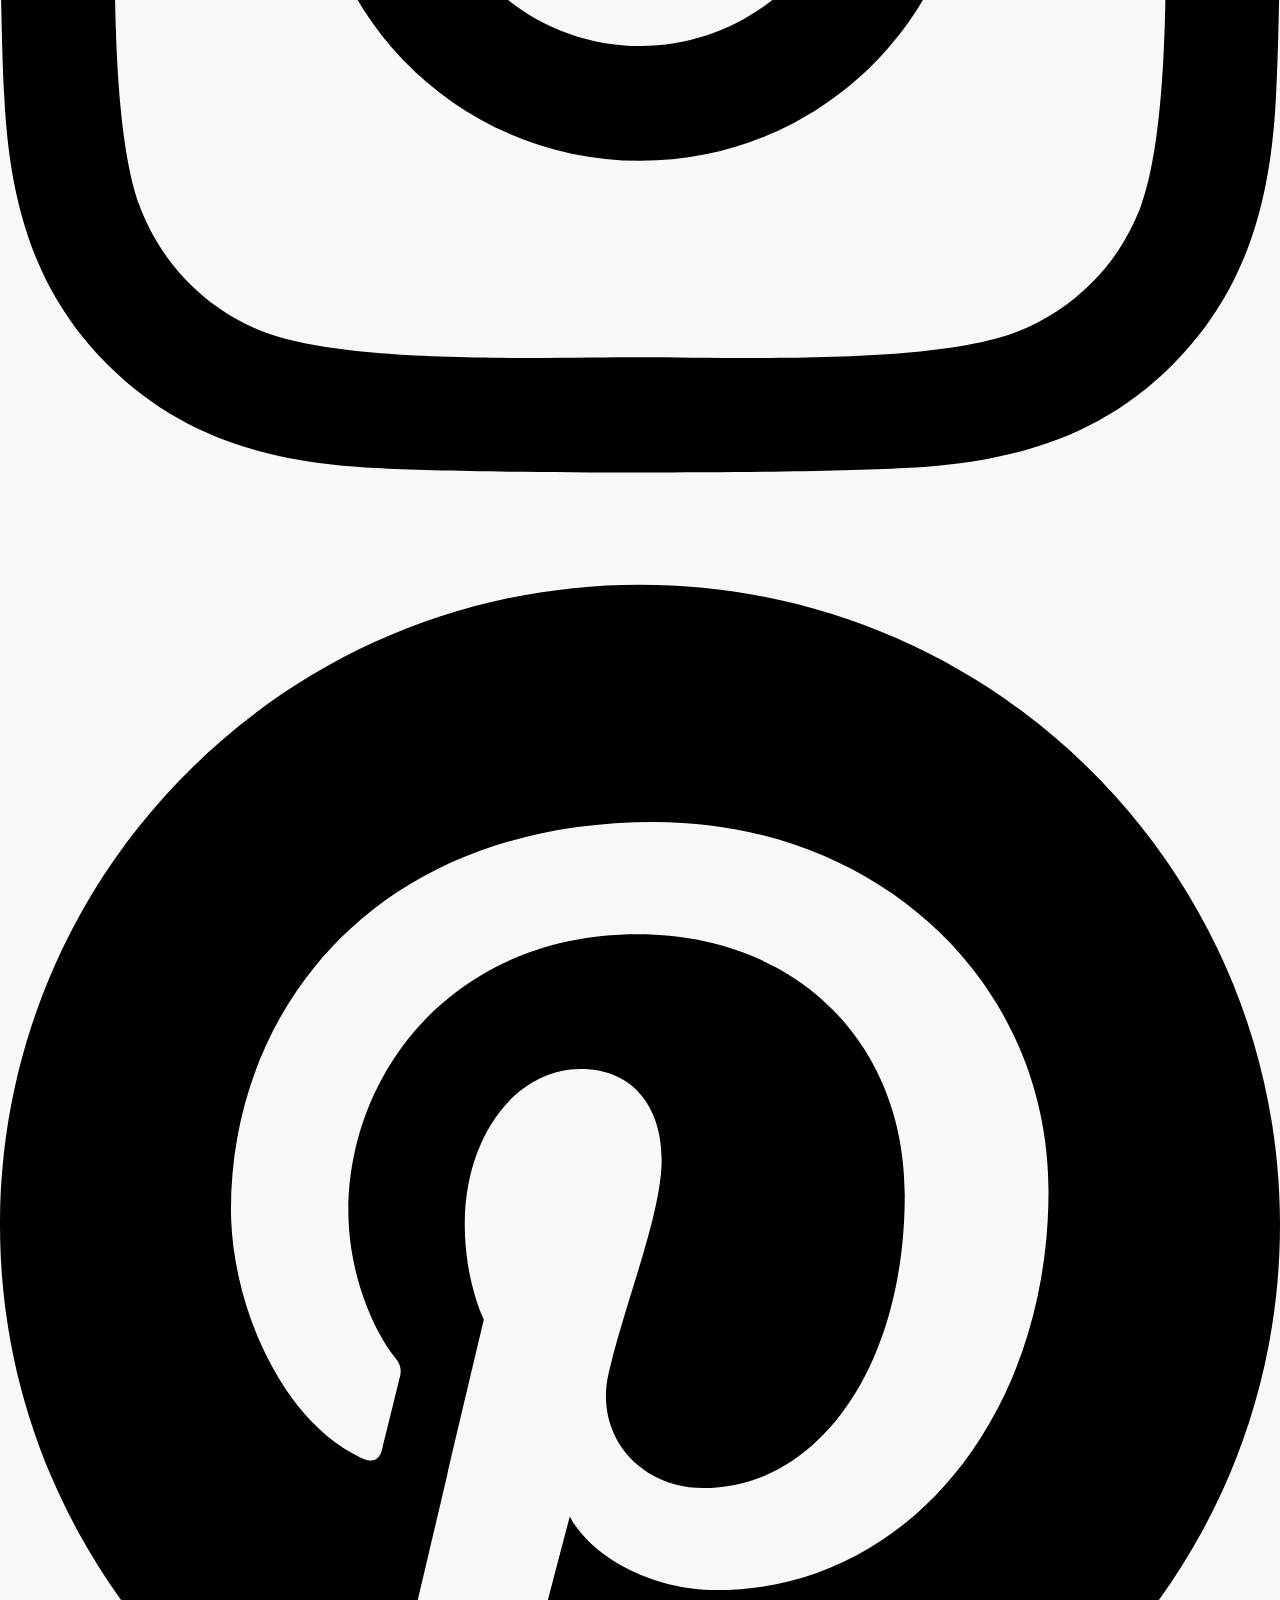
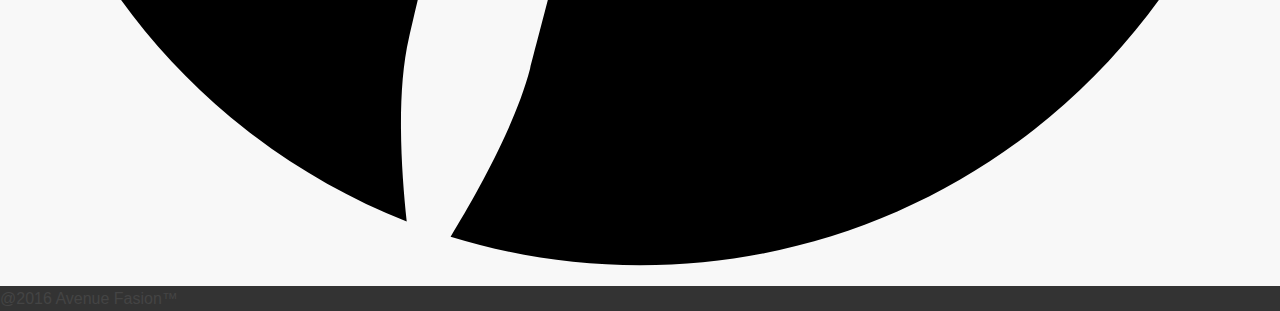
==== commit 5e0f5099: "started footer" ====
--- a/avenuefashion.com/index.html
+++ b/avenuefashion.com/index.html
@@ -11,24 +11,28 @@
 </head>
 
 <body>
-  <nav class="site-nav">
-      <ul class="icon-view">
-          <li class="avenue-brand"><h1><span>Avenue</span> Fashion</h1></li>
-          <li> <img class="menu-icon"  src="img/menu.svg" alt="">
-            <ul class="list-view">
-            <li>mens</li>
-            <li>womens</li>
-            <li>the brand</li>
-            <li>local stores</li>
-            <li>look book</li>
-            </ul>
-        </li>
-      </ul>
- 
-  </nav>
+    <nav class="site-nav">
+        <ul class="icon-view">
+            <li class="avenue-brand">
+                <h1>
+                    <span>Avenue</span> Fashion</h1>
+            </li>
+            <li>
+                <img class="menu-icon" src="img/menu.svg" alt="">
+                <ul class="list-view">
+                    <li>mens</li>
+                    <li>womens</li>
+                    <li>the brand</li>
+                    <li>local stores</li>
+                    <li>look book</li>
+                </ul>
+            </li>
+        </ul>
+
+    </nav>
     <header class="page-header">
-           <h1 class="title">Avenue Sign Up</h1>
-           <p class="tagline">rewards program</p>
+        <h1 class="title">Avenue Sign Up</h1>
+        <p class="tagline">rewards program</p>
     </header>
     <main>
         <aside>
@@ -55,7 +59,7 @@
                     <input id="conf-pass" type="text">
                 </div>
                 <div class="email-frequency">
-                    
+
                     <!-- <style>
                         select{
                             appearance: none;
@@ -73,12 +77,14 @@
                     </select>
                 </div>
                 <div class="phone-number">
-                    <label for="phoneNumber">Phone Number <span>(optional)</span></label>
+                    <label for="phoneNumber">Phone Number
+                        <span>(optional)</span>
+                    </label>
                     <input id="phoneNumber" type="text">
                 </div>
                 <div class="fine-print">
                     <!-- <input id="email" type="radio"> <label for="">I agree to the terms and conditions of the website. I may opt out at any time.</label> -->
-                    
+
                     <!-- <style>
                         .radio-button{
                             display: inline;
@@ -120,29 +126,36 @@
                 </div>
 
                 <div class="message">
-                    <label for="">Message</label><br/>
+                    <label for="">Message</label>
+                    <br/>
                     <textarea name="" id="" cols="30" rows="10"></textarea>
                 </div>
 
                 <div class="sign-up">
                     <h2>Sign up for</h2>
                     <div class="updates">
-                        <input type="checkbox" id="updates"><label for="updates">exclusive updates</label>
+                        <input type="checkbox" id="updates">
+                        <label for="updates">exclusive updates</label>
                     </div>
                     <div class="discounts">
-                        <input type="checkbox" id="discounts"><label for="discounts">discounts/sales</label>
+                        <input type="checkbox" id="discounts">
+                        <label for="discounts">discounts/sales</label>
                     </div>
                     <div class="new-arrivals">
-                        <input type="checkbox" id="new-arrivals"><label for="new-arrivals">new arrivals</label>
+                        <input type="checkbox" id="new-arrivals">
+                        <label for="new-arrivals">new arrivals</label>
                     </div>
                     <div class="contests">
-                        <input type="checkbox" id="contests"><label for="contests">contests</label>
+                        <input type="checkbox" id="contests">
+                        <label for="contests">contests</label>
                     </div>
                     <div class="everything">
-                        <input type="checkbox" id="everything"><label for="everything">everything</label>
+                        <input type="checkbox" id="everything">
+                        <label for="everything">everything</label>
                     </div>
                     <div class="coupons">
-                        <input type="checkbox" id="coupons"><label for="coupons">coupons</label>
+                        <input type="checkbox" id="coupons">
+                        <label for="coupons">coupons</label>
                     </div>
                 </div>
 
@@ -170,12 +183,73 @@
 
                 <div class="submit-form">
                     <input type="submit" value="CREATE ACCOUNT">
+                    <p>By clicking 'Create Account', you agree to our Privacy Policy -Arrow-</p>
+                </div>
+                <br/>
+                <div class="help">
+                    <h2>NEED HELP?</h2>
+                    <p>If you have questions about your account, please contact customer service 24 hours a day 7 days a week. 1-888-555-5555</p>
                 </div>
 
             </form>
         </aside>
     </main>
-    <footer></footer>
+    <footer>
+        <aside class="site-links">
+            <div class="info">
+                <h3>INFORMATION</h3>
+                <ul>
+                    <li><a href="#">The brand</a></li>
+                    <li><a href="#">Local stores</a></li>
+                    <li><a href="#">Customer service</a></li>
+                    <li><a href="#">Privacy & cookies</a></li>
+                    <li><a href="#">Site map</a></li>
+                </ul>
+            </div>
+            <div class="why-buy">
+                <h3>WHY BUY FROM US</h3>
+                <ul>
+                    <li><a href="#">Shipping & returns</a></li>
+                    <li><a href="#">Secure shopping</a></li>
+                    <li><a href="#">Testimonials</a></li>
+                    <li><a href="#">Awards winning</a></li>
+                    <li><a href="#">Ethical trading</a></li>
+                </ul>
+            </div>
+            <div class="lookbook">
+                <h3>LOOKBOOK</h3>
+                <ul>
+                    <li><a href="#">Latest posts</a></li>
+                    <li><a href="#">Men's lookbook</a></li>
+                    <li><a href="#">Woman's lookbook</a></li>
+                    <li><a href="#">LooknooksRSS feed</a></li>
+                    <li><a href="#">View your lookbook</a></li>
+                    <li><a href="#">Delete your lookbook</a></li>
+                </ul>
+            </div>
+            <div class="contact-deets">
+                <h3>CONTACT DETAILS</h3>
+                <ul>
+                    <li>Head Office: Avenue Fashion, 180-182 Regent Street, London.</li>
+                    <li>Telephone: 0123-456-789</li>
+                    <li>Email: Support@yourwebsite.com</li>
+                </ul>
+            </div>
+        </aside>
+
+        <aside class="award">
+            <h1>AWARD WINNER</h1>
+            <p>FASION AWARDS 2016</p>
+        </aside>
+
+        <aside class="social-media">
+            <img src="img/facebook-f-brands.svg" alt="">
+            <img src="img/twitter-brands.svg" alt="">
+            <img src="img/instagram-brands.svg" alt="">
+            <img src="img/pinterest-brands.svg" alt="">
+        </aside>
+        <footer>@2016 Avenue Fasion&trade;</footer>
+    </footer>
 </body>
 
 </html>--- a/avenuefashion.com/css/style.css
+++ b/avenuefashion.com/css/style.css
@@ -629,7 +629,8 @@
   max-width: 800px;
 }
 
-.avenue-client-reg input, .avenue-client-reg select {
+.avenue-client-reg input,
+.avenue-client-reg select {
   background: #fff;
   border: 1px solid #777777;
   width: 100%;
@@ -670,7 +671,7 @@
   padding-left: 0.25rem;
 }
 
-.sign-up input[type='checkbox'] {
+.sign-up input[type="checkbox"] {
   width: inherit;
   display: inline-block;
   border: 3px solid green;
@@ -704,6 +705,19 @@
 
 .preferences h2 {
   width: 100%;
+}
+
+.submit-form {
+  display: block;
+}
+
+.submit-form input {
+  width: 260px;
+  height: 60px;
+  font-weight: bold;
+  color: #454647;
+  border: 2px solid #737373;
+  margin-bottom: 1.5rem;
 }
 
 @media (min-width: 720px) {
@@ -720,7 +734,9 @@
  "terms terms"  "message message"  "signup signup"- "pref pref";
+ "pref pref"+ "create create"+ "help help";
   }
   .avenue-client-reg .firstname {
     -ms-grid-row: 1;
@@ -790,7 +806,7 @@
     display: inline;
     padding-left: 0.25rem;
   }
-  .avenue-client-reg .sign-up input[type='checkbox'] {
+  .avenue-client-reg .sign-up input[type="checkbox"] {
     width: inherit;
     display: inline-block;
     border: 3px solid green;
@@ -817,5 +833,46 @@
     width: calc(50% - 1.125rem);
     margin: 1.125rem 0;
   }
+  .avenue-client-reg .submit-form {
+    -ms-grid-row: 9;
+    -ms-grid-column: 1;
+    -ms-grid-column-span: 2;
+    grid-area: create;
+    display: -webkit-box;
+    display: -ms-flexbox;
+    display: flex;
+    -webkit-box-pack: justify;
+        -ms-flex-pack: justify;
+            justify-content: space-between;
+  }
+  .avenue-client-reg .submit-form input {
+    width: 50%;
+    margin-right: 8rem;
+  }
+  .avenue-client-reg .help {
+    -ms-grid-row: 10;
+    -ms-grid-column: 1;
+    -ms-grid-column-span: 2;
+    grid-area: help;
+  }
+}
+
+footer {
+  background: #f8f8f8;
+}
+
+footer footer {
+  background: #333;
+}
+
+.site-links {
+  display: -webkit-box;
+  display: -ms-flexbox;
+  display: flex;
+  -ms-flex-wrap: wrap;
+      flex-wrap: wrap;
+  -webkit-box-pack: justify;
+      -ms-flex-pack: justify;
+          justify-content: space-between;
 }
 /*# sourceMappingURL=style.css.map */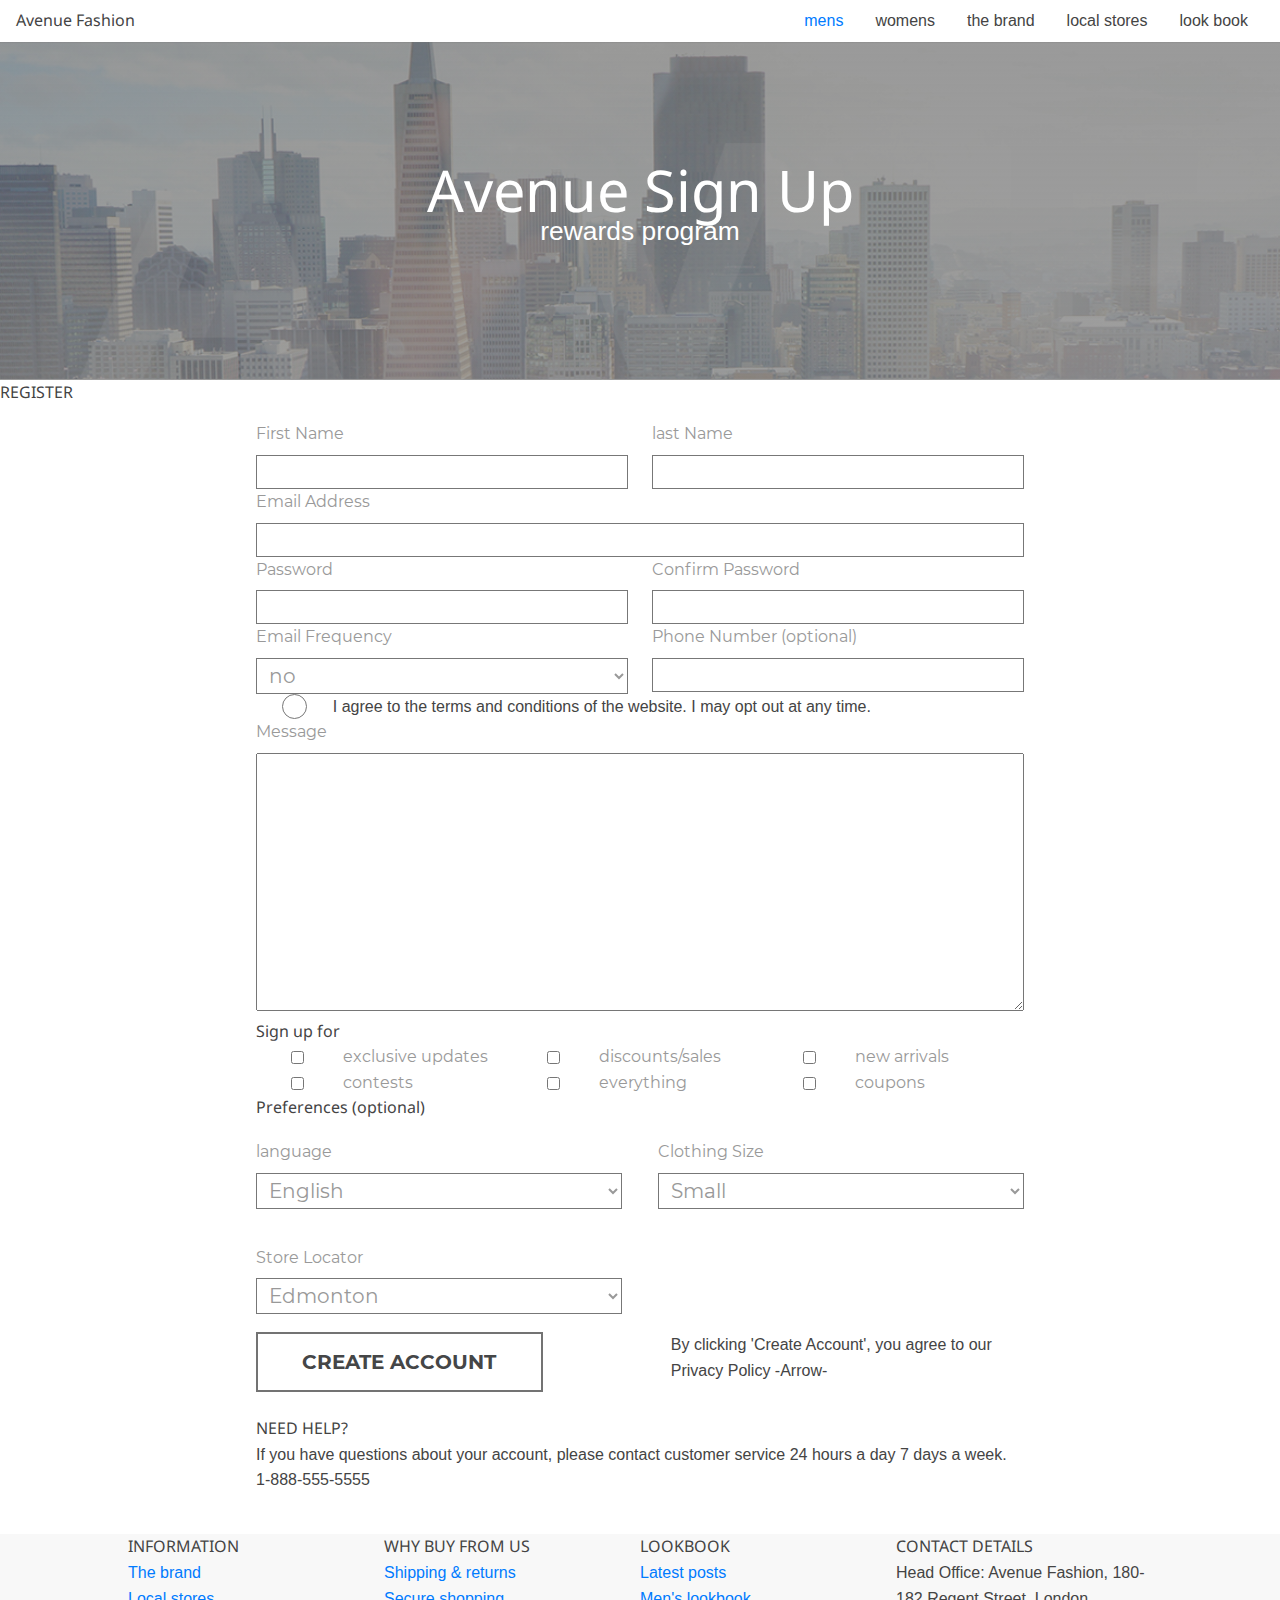
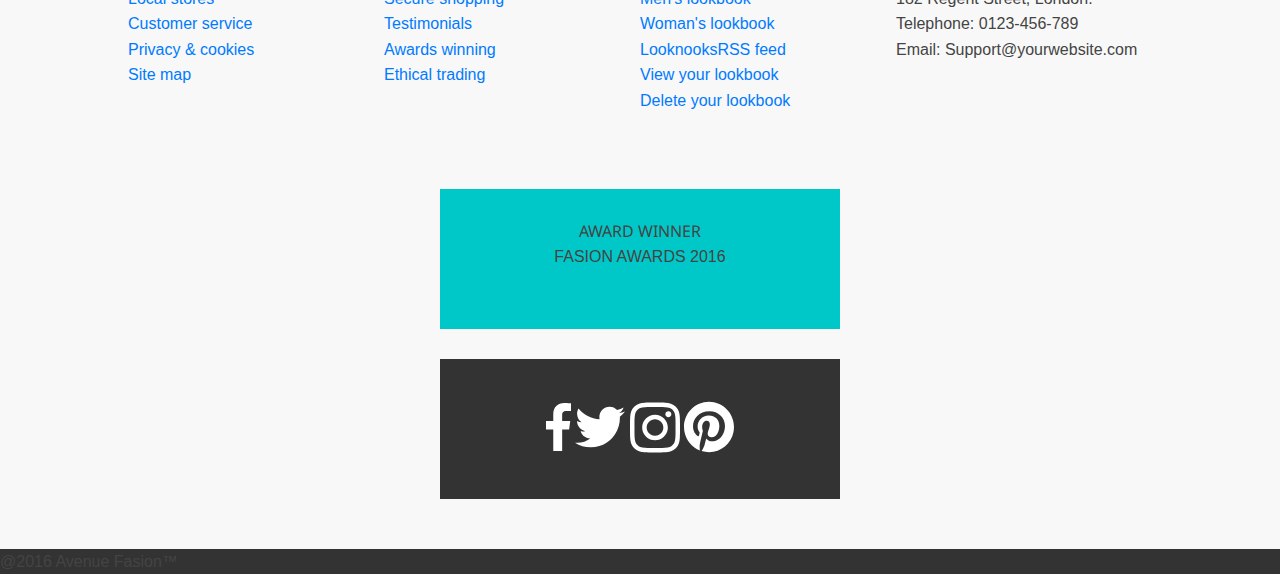
==== commit 2e506ea0: "did a bit of work on the footer" ====
--- a/avenuefashion.com/index.html
+++ b/avenuefashion.com/index.html
@@ -20,7 +20,7 @@
             <li>
                 <img class="menu-icon" src="img/menu.svg" alt="">
                 <ul class="list-view">
-                    <li>mens</li>
+                    <li><a href="#">mens</a></li>
                     <li>womens</li>
                     <li>the brand</li>
                     <li>local stores</li>
@@ -83,7 +83,8 @@
                     <input id="phoneNumber" type="text">
                 </div>
                 <div class="fine-print">
-                    <!-- <input id="email" type="radio"> <label for="">I agree to the terms and conditions of the website. I may opt out at any time.</label> -->
+                    <input id="email" type="radio"> 
+                    <p class="inline">I agree to the terms and conditions of the website. I may opt out at any time.</p>
 
                     <!-- <style>
                         .radio-button{
@@ -237,17 +238,20 @@
             </div>
         </aside>
 
-        <aside class="award">
-            <h1>AWARD WINNER</h1>
-            <p>FASION AWARDS 2016</p>
-        </aside>
-
-        <aside class="social-media">
-            <img src="img/facebook-f-brands.svg" alt="">
-            <img src="img/twitter-brands.svg" alt="">
-            <img src="img/instagram-brands.svg" alt="">
-            <img src="img/pinterest-brands.svg" alt="">
-        </aside>
+        <div class="vert-hore">
+            <aside class="award">
+                <h1>AWARD WINNER</h1>
+                <p>FASION AWARDS 2016</p>
+            </aside>
+    
+            <aside class="social-media">
+                <img class="facebook" src="img/facebook-f-brands.svg" alt="">
+                <img src="img/twitter-brands.svg" alt="">
+                <img src="img/instagram-brands.svg" alt="">
+                <img src="img/pinterest-brands.svg" alt="">
+            </aside>
+        </div>
+        
         <footer>@2016 Avenue Fasion&trade;</footer>
     </footer>
 </body>
--- a/avenuefashion.com/css/style.css
+++ b/avenuefashion.com/css/style.css
@@ -624,6 +624,29 @@
   margin: 0 auto;
 }
 
+.fine-print {
+  display: -webkit-box;
+  display: -ms-flexbox;
+  display: flex;
+}
+
+.fine-print input {
+  width: 1rem;
+  -webkit-box-flex: 10%;
+      -ms-flex: 10%;
+          flex: 10%;
+}
+
+.fine-print p {
+  -webkit-box-flex: 90%;
+      -ms-flex: 90%;
+          flex: 90%;
+}
+
+.inline {
+  display: inline;
+}
+
 .avenue-client-reg {
   margin: 0 auto;
   max-width: 800px;
@@ -859,6 +882,7 @@
 
 footer {
   background: #f8f8f8;
+  margin: 0 auto;
 }
 
 footer footer {
@@ -874,5 +898,57 @@
   -webkit-box-pack: justify;
       -ms-flex-pack: justify;
           justify-content: space-between;
+  width: 80vw;
+  margin: 0 auto;
+}
+
+.site-links .info,
+.site-links .why-buy,
+.site-links .lookbook,
+.site-links .contact-deets {
+  -webkit-box-flex: 50%;
+      -ms-flex: 50%;
+          flex: 50%;
+  text-align: left;
+  margin-bottom: 75px;
+}
+
+.award {
+  width: 400px;
+  height: 140px;
+  background: #00c8c8;
+  text-align: center;
+  padding-top: 30px;
+  margin: 0 auto;
+  margin-bottom: 30px;
+}
+
+.social-media {
+  width: 400px;
+  height: 140px;
+  background: #333;
+  text-align: center;
+  margin: 0 auto;
+  margin-bottom: 50px;
+}
+
+.social-media img {
+  width: 50px;
+  margin-top: 40px;
+}
+
+.social-media .facebook {
+  width: 25px;
+}
+
+@media (min-width: 720px) {
+  .site-links .info,
+  .site-links .why-buy,
+  .site-links .lookbook,
+  .site-links .contact-deets {
+    -webkit-box-flex: 25%;
+        -ms-flex: 25%;
+            flex: 25%;
+  }
 }
 /*# sourceMappingURL=style.css.map */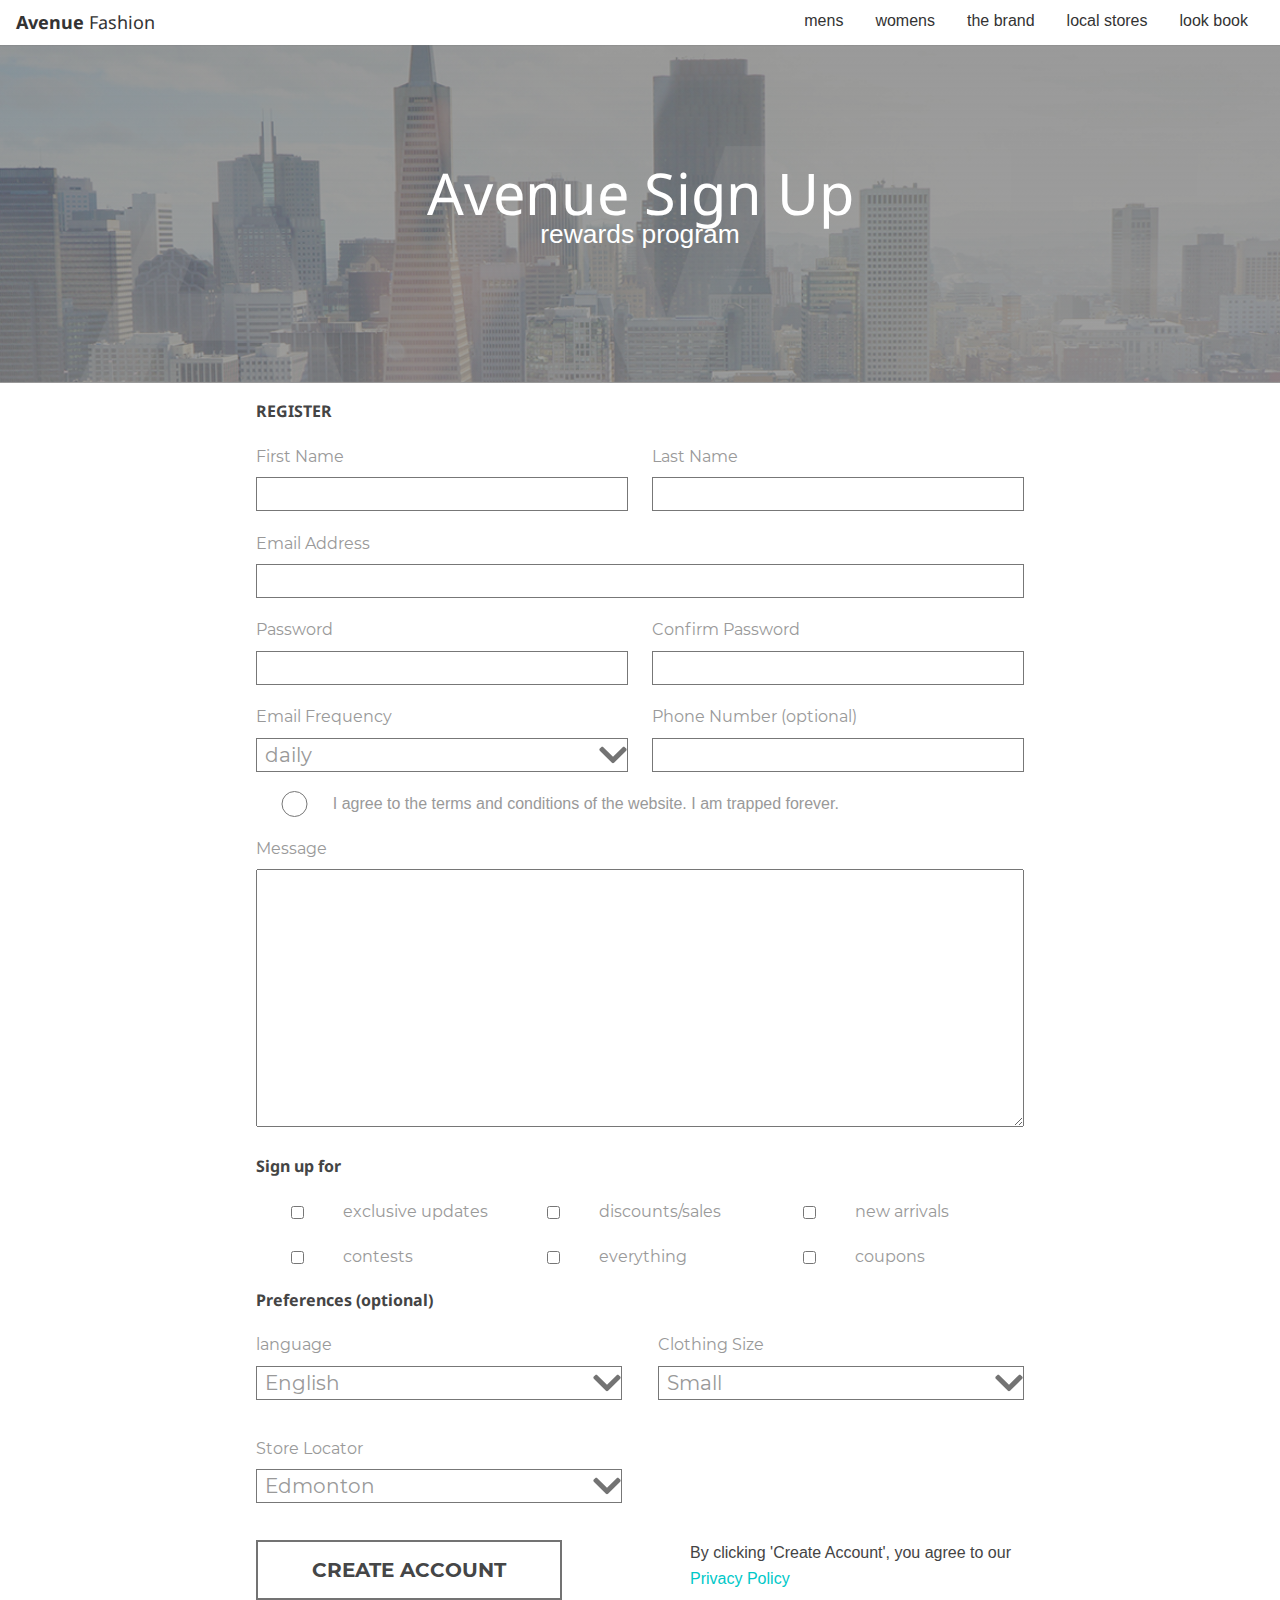
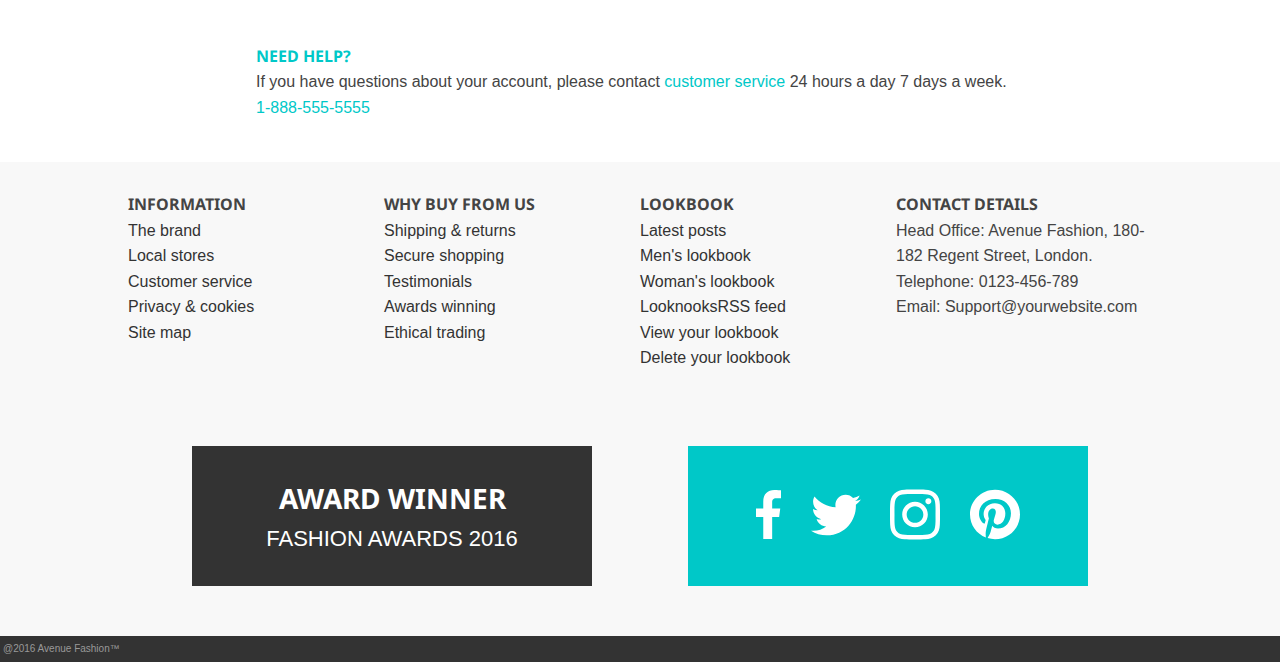
==== commit 1ed68abe: "finished up bitchessssss" ====
--- a/avenuefashion.com/index.html
+++ b/avenuefashion.com/index.html
@@ -7,6 +7,7 @@
     <meta http-equiv="X-UA-Compatible" content="ie=edge">
     <title>Avenue Fashion Client Sign Up</title>
     <link rel="stylesheet" href="css/style.css">
+    <link rel="stylesheet" href="https://use.fontawesome.com/releases/v5.8.1/css/all.css" integrity="sha384-50oBUHEmvpQ+1lW4y57PTFmhCaXp0ML5d60M1M7uH2+nqUivzIebhndOJK28anvf" crossorigin="anonymous">
 
 </head>
 
@@ -15,16 +16,17 @@
         <ul class="icon-view">
             <li class="avenue-brand">
                 <h1>
-                    <span>Avenue</span> Fashion</h1>
+                    <span>Avenue</span> Fashion
+                </h1>
             </li>
             <li>
                 <img class="menu-icon" src="img/menu.svg" alt="">
                 <ul class="list-view">
                     <li><a href="#">mens</a></li>
-                    <li>womens</li>
-                    <li>the brand</li>
-                    <li>local stores</li>
-                    <li>look book</li>
+                    <li><a href="#">womens</a></li>
+                    <li><a href="#">the brand</a></li>
+                    <li><a href="#">local stores</a></li>
+                    <li><a href="#">look book</a></li>
                 </ul>
             </li>
         </ul>
@@ -36,14 +38,16 @@
     </header>
     <main>
         <aside>
-            <h1>REGISTER</h1>
+            
             <form id="avenue-client-reg" class="avenue-client-reg">
+                <h1 class="reg">REGISTER</h1>
                 <div class="first-name">
+                    
                     <label for="firstName">First Name</label>
                     <input id="firstName" type="text">
                 </div>
                 <div class="last-name">
-                    <label for="lastName">last Name</label>
+                    <label for="lastName">Last Name</label>
                     <input id="lastName" type="text">
                 </div>
                 <div class="email">
@@ -71,9 +75,11 @@
 
                     <label for="">Email Frequency</label>
                     <select name="" id="">
-                        <option value="no">no</option>
-                        <option value="yea">yes</option>
+                        <option value="daily">daily</option>
                         <option value="weekly">weekly</option>
+                        <option value="monthly">monthly</option>
+                        <option value="yearly">yearly</option>
+                        <option value="nope">I don't want to recieve emails</option>
                     </select>
                 </div>
                 <div class="phone-number">
@@ -84,7 +90,7 @@
                 </div>
                 <div class="fine-print">
                     <input id="email" type="radio"> 
-                    <p class="inline">I agree to the terms and conditions of the website. I may opt out at any time.</p>
+                    <p class="inline">I agree to the terms and conditions of the website. I am trapped forever.</p>
 
                     <!-- <style>
                         .radio-button{
@@ -166,30 +172,34 @@
                         <label for="language">language</label>
                         <select name="" id="language">
                             <option value="english">English</option>
+                            <option value="notE">Not English</option>
                         </select>
                     </div>
                     <div class="clothing-size">
                         <label for="clothing-size">Clothing Size</label>
                         <select name="" id="clothing-size">
                             <option value="small">Small</option>
+                            <option value="medium">Medium</option>
+                            <option value="large">Large</option>
                         </select>
                     </div>
                     <div class="store-locator">
                         <label for="store-locator">Store Locator</label>
                         <select name="" id="store-locator">
                             <option value="edmonton">Edmonton</option>
+                            <option value="notedmonton">Not Edmonton</option>
                         </select>
                     </div>
                 </div>
 
                 <div class="submit-form">
                     <input type="submit" value="CREATE ACCOUNT">
-                    <p>By clicking 'Create Account', you agree to our Privacy Policy -Arrow-</p>
+                    <p>By clicking 'Create Account', you agree to our <a href="#">Privacy Policy <i class="fas fa-long-arrow-alt-right"></i></a></p>
                 </div>
                 <br/>
                 <div class="help">
-                    <h2>NEED HELP?</h2>
-                    <p>If you have questions about your account, please contact customer service 24 hours a day 7 days a week. 1-888-555-5555</p>
+                    <h2 class="blueT">NEED HELP?</h2>
+                    <p>If you have questions about your account, please contact <a href="#">customer service</a> 24 hours a day 7 days a week. <span class="blueT">1-888-555-5555</span></p>
                 </div>
 
             </form>
@@ -241,7 +251,7 @@
         <div class="vert-hore">
             <aside class="award">
                 <h1>AWARD WINNER</h1>
-                <p>FASION AWARDS 2016</p>
+                <p>FASHION AWARDS 2016</p>
             </aside>
     
             <aside class="social-media">
@@ -252,7 +262,9 @@
             </aside>
         </div>
         
-        <footer>@2016 Avenue Fasion&trade;</footer>
+        <footer>
+            <p>@2016 Avenue Fashion&trade;</p>
+        </footer>
     </footer>
 </body>
 
--- a/avenuefashion.com/css/style.css
+++ b/avenuefashion.com/css/style.css
@@ -569,13 +569,22 @@
   display: none;
 }
 
-.avenu-brand {
+.list-view a {
+  color: #333;
+}
+
+.list-view a:hover {
+  color: #00c8c8;
+  text-decoration: none;
+}
+
+.avenue-brand {
   font-size: 1.125rem;
   font-weight: 300;
   color: #333;
 }
 
-.avenu-brand span {
+.avenue-brand span {
   font-weight: 700;
 }
 
@@ -624,6 +633,10 @@
   margin: 0 auto;
 }
 
+.avenue-client-reg div {
+  margin-top: 1.2rem;
+}
+
 .fine-print {
   display: -webkit-box;
   display: -ms-flexbox;
@@ -641,6 +654,7 @@
   -webkit-box-flex: 90%;
       -ms-flex: 90%;
           flex: 90%;
+  color: #999;
 }
 
 .inline {
@@ -671,7 +685,7 @@
 }
 
 .avenue-client-reg h1 {
-  width: 100%;
+  font-weight: bold;
 }
 
 .message textarea {
@@ -743,6 +757,31 @@
   margin-bottom: 1.5rem;
 }
 
+.blueT {
+  color: #00c8c8;
+}
+
+form a {
+  text-decoration: none;
+  color: #00c8c8;
+}
+
+form a:hover {
+  color: #00e1ff;
+}
+
+form h2 {
+  font-weight: bold;
+}
+
+.avenue-client-reg select {
+  appearance: none;
+  -webkit-appearance: none;
+  -moz-appearance: none;
+  background: url("../img/chevron-down-solid.svg") no-repeat;
+  background-position: right;
+}
+
 @media (min-width: 720px) {
   .avenue-client-reg {
     display: -ms-grid;
@@ -750,7 +789,8 @@
     -ms-grid-columns: (1fr)[2];
         grid-template-columns: repeat(2, 1fr);
     grid-column-gap: 1.5rem;
-        grid-template-areas: "firstname lastname"+        grid-template-areas: "reg reg"+ "firstname lastname"  "email email"  "password confirm"  "frequency phone"@@ -761,50 +801,56 @@
  "create create"  "help help";
   }
-  .avenue-client-reg .firstname {
+  .avenue-client-reg .reg {
     -ms-grid-row: 1;
     -ms-grid-column: 1;
+    -ms-grid-column-span: 2;
+    grid-area: reg;
+  }
+  .avenue-client-reg .firstname {
+    -ms-grid-row: 2;
+    -ms-grid-column: 1;
     grid-area: firstname;
   }
   .avenue-client-reg .lastname {
-    -ms-grid-row: 1;
+    -ms-grid-row: 2;
     -ms-grid-column: 2;
     grid-area: lastname;
   }
   .avenue-client-reg .email {
-    -ms-grid-row: 2;
+    -ms-grid-row: 3;
     -ms-grid-column: 1;
     -ms-grid-column-span: 2;
     grid-area: email;
   }
   .avenue-client-reg .password {
-    -ms-grid-row: 3;
+    -ms-grid-row: 4;
     -ms-grid-column: 1;
     grid-area: password;
   }
   .avenue-client-reg .confirm-password {
-    -ms-grid-row: 3;
+    -ms-grid-row: 4;
     -ms-grid-column: 2;
     grid-area: confirm;
   }
   .avenue-client-reg .email-frequency {
-    -ms-grid-row: 4;
+    -ms-grid-row: 5;
     -ms-grid-column: 1;
     grid-area: frequency;
   }
   .avenue-client-reg .phone-number {
-    -ms-grid-row: 4;
+    -ms-grid-row: 5;
     -ms-grid-column: 2;
     grid-area: phone;
   }
   .avenue-client-reg .fine-print {
-    -ms-grid-row: 5;
+    -ms-grid-row: 6;
     -ms-grid-column: 1;
     -ms-grid-column-span: 2;
     grid-area: terms;
   }
   .avenue-client-reg .message {
-    -ms-grid-row: 6;
+    -ms-grid-row: 7;
     -ms-grid-column: 1;
     -ms-grid-column-span: 2;
     grid-area: message;
@@ -813,7 +859,7 @@
     width: 100%;
   }
   .avenue-client-reg .sign-up {
-    -ms-grid-row: 7;
+    -ms-grid-row: 8;
     -ms-grid-column: 1;
     -ms-grid-column-span: 2;
     grid-area: signup;
@@ -839,7 +885,7 @@
     width: calc(33% - 0.5rem);
   }
   .avenue-client-reg .preferences {
-    -ms-grid-row: 8;
+    -ms-grid-row: 9;
     -ms-grid-column: 1;
     -ms-grid-column-span: 2;
     grid-area: pref;
@@ -857,7 +903,7 @@
     margin: 1.125rem 0;
   }
   .avenue-client-reg .submit-form {
-    -ms-grid-row: 9;
+    -ms-grid-row: 10;
     -ms-grid-column: 1;
     -ms-grid-column-span: 2;
     grid-area: create;
@@ -873,7 +919,7 @@
     margin-right: 8rem;
   }
   .avenue-client-reg .help {
-    -ms-grid-row: 10;
+    -ms-grid-row: 11;
     -ms-grid-column: 1;
     -ms-grid-column-span: 2;
     grid-area: help;
@@ -887,6 +933,22 @@
 
 footer footer {
   background: #333;
+  color: #999;
+  font-size: 10px;
+  padding: 5px 3px;
+}
+
+footer h3 {
+  font-weight: bold;
+}
+
+footer a {
+  color: #333;
+}
+
+footer a:hover {
+  color: #00c8c8;
+  text-decoration: none;
 }
 
 .site-links {
@@ -900,6 +962,7 @@
           justify-content: space-between;
   width: 80vw;
   margin: 0 auto;
+  padding-top: 30px;
 }
 
 .site-links .info,
@@ -916,17 +979,28 @@
 .award {
   width: 400px;
   height: 140px;
-  background: #00c8c8;
+  background: #333;
   text-align: center;
   padding-top: 30px;
   margin: 0 auto;
   margin-bottom: 30px;
+  color: #fff;
+}
+
+.award h1 {
+  font-size: 28px;
+  font-weight: bold;
+}
+
+.award p {
+  font-size: 22px;
+  font-weight: 300;
 }
 
 .social-media {
   width: 400px;
   height: 140px;
-  background: #333;
+  background: #00c8c8;
   text-align: center;
   margin: 0 auto;
   margin-bottom: 50px;
@@ -935,6 +1009,11 @@
 .social-media img {
   width: 50px;
   margin-top: 40px;
+  margin-right: 25px;
+}
+
+.social-media img:last-of-type {
+  margin-right: 0;
 }
 
 .social-media .facebook {
@@ -951,4 +1030,20 @@
             flex: 25%;
   }
 }
+
+@media (min-width: 800px) {
+  .vert-hore {
+    display: -webkit-box;
+    display: -ms-flexbox;
+    display: flex;
+    margin: 0 auto;
+  }
+  .vert-hore .award {
+    margin-left: 15vw;
+  }
+  .vert-hore .social-media {
+    margin-right: 15vw;
+    margin-left: 15px;
+  }
+}
 /*# sourceMappingURL=style.css.map */